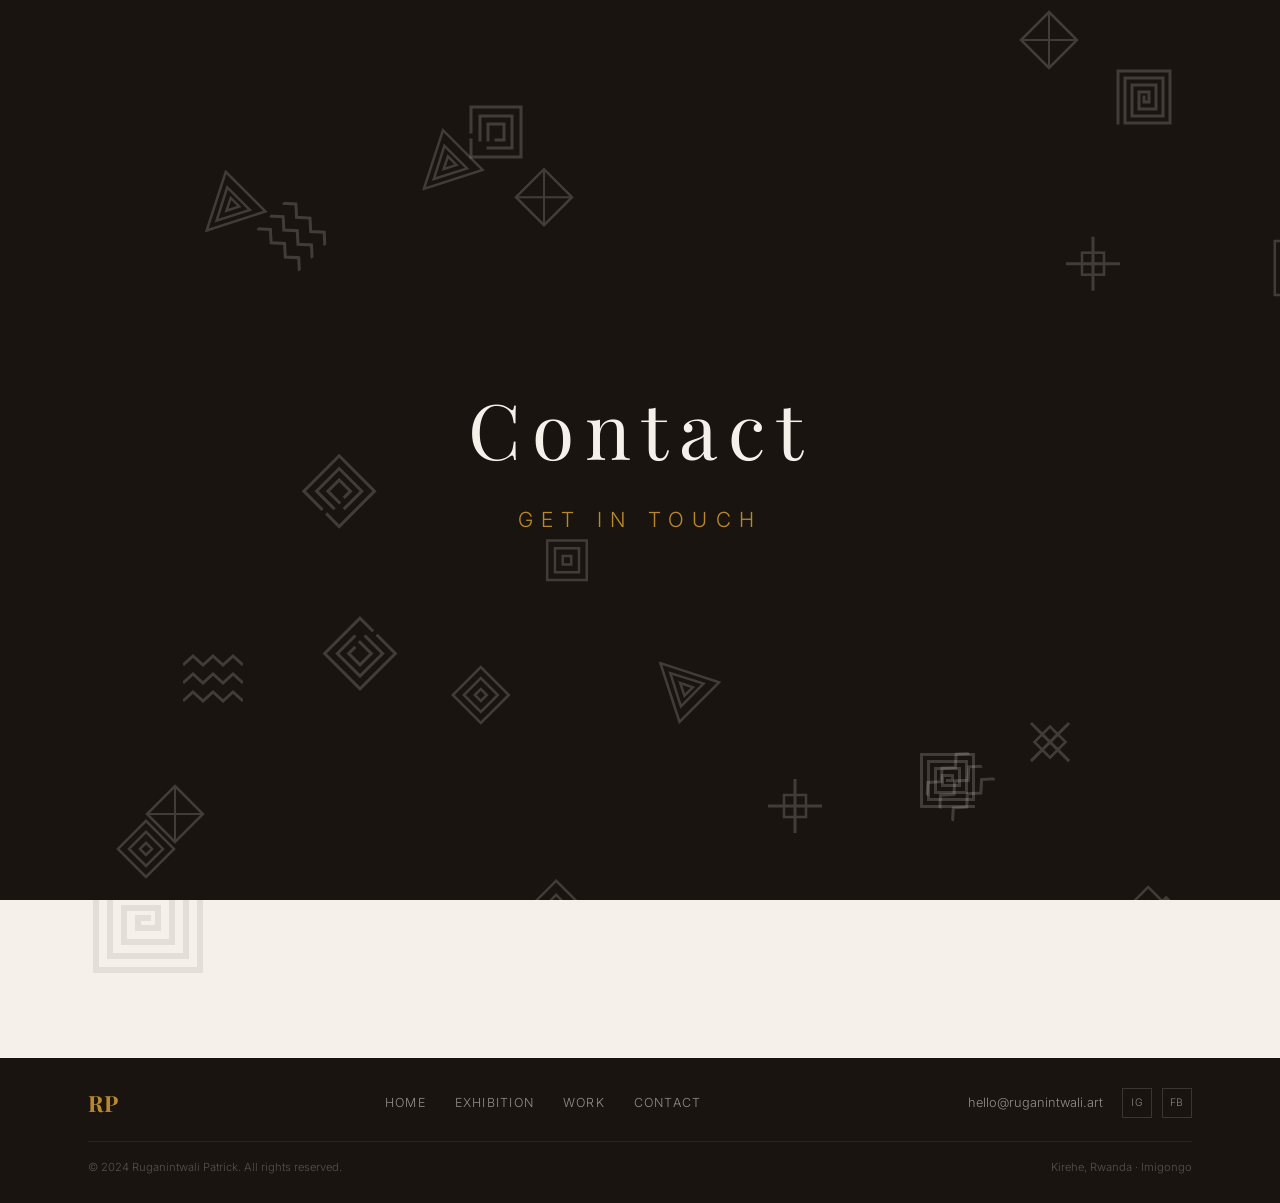
==== contact.html @ 83a9d537 "Add work catalog page with detailed artwork listings and modal functionality" ====
<!DOCTYPE html>
<html lang="en">
<head>
  <meta charset="UTF-8" />
  <meta name="viewport" content="width=device-width, initial-scale=1.0" />
  <title>Contact — Ruganintwali Patrick</title>
  <link rel="preconnect" href="https://fonts.googleapis.com" />
  <link rel="preconnect" href="https://fonts.gstatic.com" crossorigin />
  <link href="https://fonts.googleapis.com/css2?family=Playfair+Display:ital,wght@0,400;0,600;0,700;1,400&family=Inter:wght@300;400;500&display=swap" rel="stylesheet" />
  <link rel="stylesheet" href="styles.css" />
</head>
<body class="page-contact">

  <!-- LOADER -->
  <div id="loader">
    <div id="loader-patterns"></div>
    <div id="loader-center">
      <div id="loader-name"><span>C</span><span>o</span><span>n</span><span>t</span><span>a</span><span>c</span><span>t</span></div>
      <div id="loader-sub">Get in touch</div>
    </div>
  </div>

  <div id="bg-patterns" aria-hidden="true"></div>

  <!-- NAV -->
  <nav id="navbar">
    <a href="index.html" class="nav-logo">RP</a>
    <ul class="nav-links">
      <li><a href="index.html">Home</a></li>
      <li><a href="exhibition.html">Exhibition</a></li>
      <li><a href="work.html">Work</a></li>
      <li><a href="contact.html" class="active">Contact</a></li>
    </ul>
    <button class="nav-burger" id="navBurger" aria-label="Toggle menu">
      <span></span><span></span><span></span>
    </button>
  </nav>

  <!-- CONTACT BODY -->
  <section id="contact-section">
    <div class="contact-grid">

      <!-- LEFT — info -->
      <div class="contact-info reveal">
        <p class="slide-eyebrow">Get in touch</p>
        <h1>Let's<br/><em>Talk</em></h1>
        <p class="contact-intro">
          Whether you want to commission a piece, inquire about an existing work,
          organise a workshop, or simply learn more about Imigongo —
          Patrick reads every message personally.
        </p>

        <div class="contact-details">
          <div class="contact-detail-item">
            <span class="detail-label">Email</span>
            <a href="mailto:hello@ruganintwali.art">hello@ruganintwali.art</a>
          </div>
          <div class="contact-detail-item">
            <span class="detail-label">Location</span>
            <span>Kirehe District, Eastern Province, Rwanda</span>
          </div>
          <div class="contact-detail-item">
            <span class="detail-label">Response time</span>
            <span>Usually within 2 business days</span>
          </div>
          <div class="contact-detail-item">
            <span class="detail-label">Languages</span>
            <span>Kinyarwanda, French, English</span>
          </div>
        </div>

        <div class="contact-socials">
          <a href="#" class="social-link" aria-label="Instagram">
            <svg viewBox="0 0 24 24" fill="none" stroke="currentColor" stroke-width="1.5" width="20" height="20">
              <rect x="2" y="2" width="20" height="20" rx="5"/>
              <circle cx="12" cy="12" r="4"/>
              <circle cx="17.5" cy="6.5" r="1" fill="currentColor" stroke="none"/>
            </svg>
            Instagram
          </a>
          <a href="#" class="social-link" aria-label="Facebook">
            <svg viewBox="0 0 24 24" fill="currentColor" width="20" height="20">
              <path d="M18 2h-3a5 5 0 0 0-5 5v3H7v4h3v8h4v-8h3l1-4h-4V7a1 1 0 0 1 1-1h3z"/>
            </svg>
            Facebook
          </a>
        </div>

        <!-- Imigongo decorative SVG -->
        <div class="contact-deco" aria-hidden="true"></div>
      </div>

      <!-- RIGHT — form -->
      <div class="contact-form-wrap reveal">
        <form id="contact-form" novalidate>

          <div class="form-row two-col">
            <div class="form-group">
              <label for="f-name">Your name <span class="req">*</span></label>
              <input type="text" id="f-name" name="name" placeholder="e.g. Marie Uwase" required />
              <span class="form-err" id="err-name">Please enter your name.</span>
            </div>
            <div class="form-group">
              <label for="f-email">Email address <span class="req">*</span></label>
              <input type="email" id="f-email" name="email" placeholder="you@example.com" required />
              <span class="form-err" id="err-email">Please enter a valid email.</span>
            </div>
          </div>

          <div class="form-group">
            <label for="f-subject">Subject <span class="req">*</span></label>
            <div class="select-wrap">
              <select id="f-subject" name="subject" required>
                <option value="" disabled selected>Select a topic…</option>
                <option value="Commission a piece">Commission a piece</option>
                <option value="Buy an existing work">Buy an existing work</option>
                <option value="Exhibition / collaboration">Exhibition / collaboration</option>
                <option value="Workshop enquiry">Workshop enquiry</option>
                <option value="Press / media">Press / media</option>
                <option value="General enquiry">General enquiry</option>
              </select>
              <span class="select-arrow">↓</span>
            </div>
            <span class="form-err" id="err-subject">Please select a topic.</span>
          </div>

          <div class="form-group">
            <label for="f-message">Message <span class="req">*</span></label>
            <textarea id="f-message" name="message" rows="6"
              placeholder="Tell Patrick what you have in mind…" required></textarea>
            <span class="form-err" id="err-message">Please write a message.</span>
          </div>

          <div class="form-group checkbox-group">
            <label class="checkbox-label">
              <input type="checkbox" id="f-copy" name="copy" />
              <span class="checkbox-box"></span>
              Send me a copy of this message
            </label>
          </div>

          <button type="submit" class="form-submit" id="form-submit">
            <span class="submit-text">Send message</span>
            <span class="submit-arrow">→</span>
          </button>

          <p class="form-note">
            Clicking send will open your email app with the message pre-filled,
            ready to send directly to Patrick.
          </p>

        </form>

        <!-- Success state -->
        <div id="form-success" class="form-success" aria-hidden="true">
          <div class="success-icon">✓</div>
          <h3>Your email app is opening…</h3>
          <p>The message has been pre-filled. Just hit send in your email client.</p>
          <button class="form-reset" id="form-reset">Send another message</button>
        </div>
      </div>

    </div>
  </section>

  <!-- FOOTER -->
  <footer id="footer">
    <div class="footer-inner">
      <div class="footer-row">
        <a href="index.html" class="footer-logo">RP</a>
        <nav class="footer-nav" aria-label="Footer navigation">
          <a href="index.html">Home</a>
          <a href="exhibition.html">Exhibition</a>
          <a href="work.html">Work</a>
          <a href="contact.html">Contact</a>
        </nav>
        <div class="footer-right">
          <a href="mailto:hello@ruganintwali.art" class="footer-email">hello@ruganintwali.art</a>
          <div class="footer-socials">
            <a href="#" aria-label="Instagram">IG</a>
            <a href="#" aria-label="Facebook">FB</a>
          </div>
        </div>
      </div>
      <div class="footer-bottom">
        <span>© 2024 Ruganintwali Patrick. All rights reserved.</span>
        <span>Kirehe, Rwanda · Imigongo</span>
      </div>
    </div>
  </footer>

  <script src="script.js"></script>
</body>
</html>
---- styles.css ----
/* ============================================================
   RUGANINTWALI PATRICK — IMIGONGO ARTIST
   styles.css
   ============================================================ */

/* ---------- Reset & Base ---------- */
*, *::before, *::after { box-sizing: border-box; margin: 0; padding: 0; }

:root {
  --cream:      #f5f1ea;
  --cream-dark: #ede7db;
  --ink:        #1a1410;
  --ink-light:  #4a4038;
  --red:        #7a1f1f;
  --red-light:  #a33030;
  --gold:       #b8882a;
  --white:      #fdfcfa;
  --font-serif: 'Playfair Display', Georgia, serif;
  --font-sans:  'Inter', system-ui, sans-serif;
  --ease:       cubic-bezier(0.25, 0.46, 0.45, 0.94);
}

html { scroll-behavior: smooth; font-size: 16px; }

body {
  background-color: var(--cream);
  color: var(--ink);
  font-family: var(--font-sans);
  font-weight: 300;
  line-height: 1.7;
  overflow-x: hidden;
}

img { display: block; width: 100%; height: 100%; object-fit: cover; }
a { color: inherit; text-decoration: none; }
ul { list-style: none; }
button { cursor: pointer; border: none; background: none; font-family: inherit; }

/* ---------- Loader ---------- */
#loader {
  position: fixed;
  inset: 0;
  background: var(--ink);
  z-index: 9999;
  display: flex;
  align-items: center;
  justify-content: center;
  overflow: hidden;
  transition: opacity 0.8s var(--ease), visibility 0.8s;
}
#loader.hidden { opacity: 0; visibility: hidden; pointer-events: none; }

#loader-patterns {
  position: absolute;
  inset: 0;
  pointer-events: none;
}
.lp-piece {
  position: absolute;
  color: var(--cream);
  opacity: 0;
  transform: scale(0) rotate(0deg);
  transition: opacity 0.5s var(--ease), transform 0.5s var(--ease);
}
.lp-piece.show {
  opacity: 0.18;
  transform: scale(1) rotate(var(--rot));
}

#loader-center {
  position: relative;
  z-index: 2;
  text-align: center;
  color: var(--cream);
}
#loader-name {
  font-family: var(--font-serif);
  font-size: clamp(2.5rem, 6vw, 5rem);
  letter-spacing: 0.12em;
  display: flex;
  gap: 0.02em;
}
#loader-name span {
  opacity: 0;
  transform: translateY(20px);
  display: inline-block;
  transition: opacity 0.4s, transform 0.4s;
}
#loader-name span.show { opacity: 1; transform: translateY(0); }
#loader-sub {
  font-family: var(--font-sans);
  font-size: clamp(0.9rem, 2vw, 1.3rem);
  letter-spacing: 0.4em;
  text-transform: uppercase;
  color: var(--gold);
  margin-top: 0.5rem;
  opacity: 0;
  transition: opacity 0.6s 0.3s;
}
#loader-sub.show { opacity: 1; }

/* ---------- Background Patterns ---------- */
#bg-patterns {
  position: fixed;
  inset: 0;
  pointer-events: none;
  z-index: 0;
  overflow: hidden;
}
.bg-piece {
  position: absolute;
  left: 0; top: 0;
  color: var(--ink);
  opacity: 0.055;
  pointer-events: none;
}

/* ---------- Custom Cursor ---------- */
#custom-cursor {
  position: fixed;
  pointer-events: none;
  z-index: 8000;
  font-family: var(--font-sans);
  font-size: 0.8rem;
  font-weight: 500;
  letter-spacing: 0.05em;
  color: var(--white);
  background: var(--ink);
  padding: 6px 14px;
  border-radius: 2px;
  opacity: 0;
  transform: translate(-50%, -50%);
  transition: opacity 0.2s;
  white-space: nowrap;
}
#custom-cursor.visible { opacity: 1; }

/* ---------- Navbar ---------- */
#navbar {
  position: fixed;
  top: 0; left: 0; right: 0;
  z-index: 1000;
  display: flex;
  align-items: center;
  justify-content: space-between;
  padding: 1.4rem 3rem;
  background: transparent;
  transition: background 0.4s, padding 0.4s, backdrop-filter 0.4s;
}
#navbar.scrolled {
  background: rgba(245, 241, 234, 0.92);
  backdrop-filter: blur(12px);
  -webkit-backdrop-filter: blur(12px);
  padding: 0.9rem 3rem;
  box-shadow: 0 1px 0 rgba(0,0,0,0.08);
}
.nav-logo {
  font-family: var(--font-serif);
  font-size: 1.5rem;
  font-weight: 700;
  letter-spacing: 0.05em;
  color: var(--ink);
}
.nav-links {
  display: flex;
  gap: 2.5rem;
}
.nav-links a {
  font-size: 0.85rem;
  letter-spacing: 0.12em;
  text-transform: uppercase;
  color: var(--ink-light);
  position: relative;
  padding-bottom: 3px;
  transition: color 0.2s;
}
.nav-links a::after {
  content: '';
  position: absolute;
  bottom: 0; left: 0;
  width: 0; height: 1px;
  background: var(--red);
  transition: width 0.3s var(--ease);
}
.nav-links a:hover,
.nav-links a.active { color: var(--ink); }
.nav-links a:hover::after,
.nav-links a.active::after { width: 100%; }

.nav-burger {
  display: none;
  flex-direction: column;
  gap: 5px;
  padding: 4px;
}
.nav-burger span {
  display: block;
  width: 24px; height: 2px;
  background: var(--ink);
  transition: transform 0.3s, opacity 0.3s;
}

/* ---------- Hero Slideshow ---------- */
#hero {
  position: relative;
  height: 100vh;
  min-height: 600px;
  overflow: hidden;
  cursor: none;
}

.cursor-zone {
  position: absolute;
  top: 0; bottom: 0;
  width: 35%;
  z-index: 10;
}
.cursor-zone.left  { left: 0; }
.cursor-zone.right { right: 0; }

.slides-wrapper {
  position: relative;
  width: 100%; height: 100%;
}

.slide {
  position: absolute;
  inset: 0;
  display: flex;
  align-items: center;
  opacity: 0;
  transition: opacity 1.6s var(--ease);
}
.slide.active { opacity: 1; z-index: 2; }
.slide.prev   { opacity: 0; z-index: 1; }

.slide-img-wrap {
  position: absolute;
  inset: 0;
  z-index: 0;
}
/* Placeholder when no image */
.slide-img-wrap.img-placeholder {
  background: linear-gradient(135deg, #2a201a 0%, #3d2e24 50%, #1a1410 100%);
}
.img-placeholder-label {
  display: none;
  position: absolute;
  bottom: 1rem; left: 1rem;
  font-size: 0.75rem;
  color: rgba(255,255,255,0.35);
  letter-spacing: 0.1em;
}
.img-placeholder .img-placeholder-label { display: block; }
.slide-img-wrap::after {
  content: '';
  position: absolute;
  inset: 0;
  background: linear-gradient(
    to right,
    rgba(26,20,16,0.7) 0%,
    rgba(26,20,16,0.3) 50%,
    rgba(26,20,16,0.15) 100%
  );
}

.slide-caption {
  position: relative;
  z-index: 3;
  padding: 0 3rem;
  max-width: 640px;
  color: var(--white);
  margin-top: 4rem;
}
.slide-eyebrow {
  font-size: 0.75rem;
  letter-spacing: 0.35em;
  text-transform: uppercase;
  color: var(--gold);
  margin-bottom: 1rem;
  opacity: 0;
  transition: opacity 1.1s 0.5s;
}
.slide.active .slide-eyebrow { opacity: 1; }

.slide-caption h1 {
  font-family: var(--font-serif);
  font-size: clamp(2.4rem, 5.5vw, 5rem);
  font-weight: 700;
  line-height: 1.1;
  margin-bottom: 1.2rem;
  opacity: 0;
  transition: opacity 1.2s 0.7s;
}
.slide.active .slide-caption h1 { opacity: 1; }

.slide-tagline {
  font-size: 1rem;
  color: rgba(255,255,255,0.75);
  opacity: 0;
  transition: opacity 1s 1s;
}
.slide.active .slide-tagline { opacity: 1; }

/* Slide dots */
.slide-dots {
  position: absolute;
  bottom: 2.5rem;
  left: 50%;
  transform: translateX(-50%);
  display: flex;
  gap: 10px;
  z-index: 10;
}
.dot {
  width: 8px; height: 8px;
  border-radius: 50%;
  background: rgba(255,255,255,0.35);
  transition: background 0.3s, transform 0.3s;
  padding: 0;
}
.dot.active {
  background: var(--white);
  transform: scale(1.3);
}

/* Scroll hint */
.scroll-hint {
  position: absolute;
  right: 3rem; bottom: 2.5rem;
  display: flex;
  flex-direction: column;
  align-items: center;
  gap: 8px;
  color: rgba(255,255,255,0.5);
  font-size: 0.65rem;
  letter-spacing: 0.2em;
  text-transform: uppercase;
  z-index: 10;
}
.scroll-line {
  width: 1px;
  height: 50px;
  background: linear-gradient(to bottom, rgba(255,255,255,0.5), transparent);
  animation: scrollPulse 2s ease-in-out infinite;
}
@keyframes scrollPulse {
  0%,100% { opacity: 0.5; transform: scaleY(1); }
  50%      { opacity: 1;   transform: scaleY(0.6); }
}

/* ---------- Section shared ---------- */
.section-inner {
  max-width: 1200px;
  margin: 0 auto;
  padding: 0 3rem;
}
.section-label {
  font-size: 0.72rem;
  letter-spacing: 0.35em;
  text-transform: uppercase;
  color: var(--red);
  margin-bottom: 0.8rem;
}
.section-title {
  font-family: var(--font-serif);
  font-size: clamp(2rem, 4vw, 3.2rem);
  font-weight: 700;
  line-height: 1.2;
  margin-bottom: 3.5rem;
  color: var(--ink);
}

/* ---------- Bio ---------- */
#bio {
  position: relative;
  z-index: 1;
  padding: 7rem 0;
}
.bio-label {
  font-size: 0.72rem;
  letter-spacing: 0.35em;
  text-transform: uppercase;
  color: var(--red);
  margin-bottom: 3rem;
  text-align: center;
}
.bio-grid {
  display: grid;
  grid-template-columns: 1fr 1.4fr;
  gap: 5rem;
  align-items: start;
  max-width: 1200px;
  margin: 0 auto;
  padding: 0 3rem;
}
.bio-img-frame {
  position: relative;
  aspect-ratio: 3/4;
  overflow: hidden;
  background: var(--cream-dark);
}
.bio-img-frame.img-placeholder {
  display: flex;
  align-items: center;
  justify-content: center;
  background: linear-gradient(135deg, var(--cream-dark) 0%, #d4c9b4 100%);
}
.bio-img-frame .img-placeholder-label { display: block; color: var(--ink-light); position: static; }
.bio-quote {
  margin-top: 1.8rem;
  font-family: var(--font-serif);
  font-style: italic;
  font-size: 1.05rem;
  color: var(--ink-light);
  line-height: 1.6;
  border-left: 2px solid var(--red);
  padding-left: 1.2rem;
}
.bio-text h2 {
  font-family: var(--font-serif);
  font-size: clamp(2.2rem, 4vw, 3.5rem);
  font-weight: 700;
  line-height: 1.1;
  margin-bottom: 0.4rem;
}
.bio-location {
  font-size: 0.8rem;
  letter-spacing: 0.2em;
  text-transform: uppercase;
  color: var(--gold);
  margin-bottom: 2rem;
}
.bio-text p {
  color: var(--ink-light);
  margin-bottom: 1.2rem;
  font-size: 1rem;
  line-height: 1.8;
}
.bio-text p strong { color: var(--ink); font-weight: 500; }
.bio-stats {
  display: flex;
  gap: 2.5rem;
  margin-top: 2.5rem;
  padding-top: 2rem;
  border-top: 1px solid var(--cream-dark);
}
.stat { display: flex; flex-direction: column; gap: 3px; }
.stat-num {
  font-family: var(--font-serif);
  font-size: 2.2rem;
  font-weight: 700;
  color: var(--red);
  line-height: 1;
}
.stat-label {
  font-size: 0.75rem;
  letter-spacing: 0.1em;
  color: var(--ink-light);
  text-transform: uppercase;
}

/* ---------- Selected Works ---------- */
#works {
  position: relative;
  z-index: 1;
  padding: 7rem 0;
  background: var(--white);
}
.work-item {
  display: grid;
  grid-template-columns: 1fr 1fr;
  gap: 4rem;
  align-items: center;
  margin-bottom: 7rem;
}
.work-item:last-child { margin-bottom: 0; }
.work-item.reverse { direction: rtl; }
.work-item.reverse > * { direction: ltr; }

.work-img-wrap {
  position: relative;
  aspect-ratio: 4/3;
  overflow: hidden;
  background: var(--cream-dark);
}
.work-img-wrap.img-placeholder {
  display: flex;
  align-items: center;
  justify-content: center;
  background: linear-gradient(135deg, var(--cream-dark), #cbbfa5);
}
.work-img-wrap .img-placeholder-label { display: block; color: var(--ink-light); position: static; }
.work-img-wrap img {
  transition: transform 0.7s var(--ease);
}
.work-item:hover .work-img-wrap img { transform: scale(1.04); }

.work-desc { padding: 1rem 0; }
.work-num {
  font-family: var(--font-serif);
  font-size: 4rem;
  font-weight: 700;
  color: var(--cream-dark);
  line-height: 1;
  display: block;
  margin-bottom: 0.5rem;
}
.work-desc h3 {
  font-family: var(--font-serif);
  font-size: clamp(1.5rem, 2.5vw, 2.2rem);
  font-weight: 600;
  margin-bottom: 0.4rem;
}
.work-year {
  font-size: 0.78rem;
  letter-spacing: 0.15em;
  text-transform: uppercase;
  color: var(--gold);
  margin-bottom: 1.2rem;
}
.work-desc p {
  color: var(--ink-light);
  line-height: 1.8;
  margin-bottom: 1.5rem;
}
.work-link {
  font-size: 0.82rem;
  letter-spacing: 0.1em;
  text-transform: uppercase;
  color: var(--red);
  border-bottom: 1px solid var(--red);
  padding-bottom: 2px;
  transition: color 0.2s, border-color 0.2s;
}
.work-link:hover { color: var(--red-light); border-color: var(--red-light); }

/* ---------- Page Hero (Exhibition page) ---------- */
#page-hero {
  position: relative;
  z-index: 1;
  padding: 12rem 3rem 6rem;
  max-width: 1200px;
  margin: 0 auto;
  overflow: hidden;
}
#page-hero .slide-eyebrow { opacity: 1; transform: none; color: var(--red); }
#page-hero h1 {
  font-family: var(--font-serif);
  font-size: clamp(3rem, 6vw, 6rem);
  font-weight: 700;
  line-height: 1.05;
  margin: 0.5rem 0 1.5rem;
}
#page-hero h1 em { color: var(--red); font-style: italic; }
.page-hero-sub {
  max-width: 480px;
  color: var(--ink-light);
  font-size: 1.05rem;
}
.page-hero-pattern {
  position: absolute;
  right: -2rem; top: 4rem;
  width: 380px; height: 380px;
  opacity: 0.06;
  pointer-events: none;
}

/* ---------- Filter Bar ---------- */
#filter-bar {
  position: sticky;
  top: 64px;
  z-index: 100;
  padding: 1rem 0;
  background: var(--cream);
  border-bottom: 1px solid var(--cream-dark);
}
.filter-row {
  display: flex;
  gap: 0.5rem;
  flex-wrap: wrap;
}
.filter-btn {
  padding: 0.45rem 1.2rem;
  border: 1px solid var(--cream-dark);
  border-radius: 2px;
  font-size: 0.78rem;
  letter-spacing: 0.1em;
  text-transform: uppercase;
  color: var(--ink-light);
  background: transparent;
  transition: all 0.2s;
}
.filter-btn:hover { border-color: var(--ink); color: var(--ink); }
.filter-btn.active {
  background: var(--ink);
  border-color: var(--ink);
  color: var(--white);
}

/* ---------- Gallery Grid ---------- */
#gallery { padding: 4rem 0 7rem; position: relative; z-index: 1; }
.gallery-grid {
  display: grid;
  grid-template-columns: repeat(3, 1fr);
  gap: 1.5rem;
}
.gallery-card {
  position: relative;
  cursor: pointer;
  transition: opacity 0.4s;
}
.gallery-card.hidden { opacity: 0; pointer-events: none; height: 0; overflow: hidden; }
.gallery-card.large {
  grid-column: span 2;
}

.gallery-img {
  position: relative;
  aspect-ratio: 4/3;
  overflow: hidden;
  background: var(--cream-dark);
}
.gallery-card.large .gallery-img { aspect-ratio: 16/9; }
.gallery-img.img-placeholder {
  display: flex;
  align-items: center;
  justify-content: center;
  background: linear-gradient(135deg, var(--cream-dark), #cbbfa5);
}
.gallery-img .img-placeholder-label { display: block; color: var(--ink-light); position: static; }

.gallery-img img { transition: transform 0.6s var(--ease); }
.gallery-card:hover .gallery-img img { transform: scale(1.05); }

.gallery-overlay {
  position: absolute;
  inset: 0;
  background: rgba(26,20,16,0.6);
  display: flex;
  align-items: center;
  justify-content: center;
  opacity: 0;
  transition: opacity 0.3s;
}
.gallery-card:hover .gallery-overlay { opacity: 1; }
.gallery-overlay span {
  color: var(--white);
  font-size: 0.78rem;
  letter-spacing: 0.3em;
  text-transform: uppercase;
  border: 1px solid rgba(255,255,255,0.5);
  padding: 0.5rem 1.4rem;
}

.gallery-info {
  padding: 0.9rem 0 0.5rem;
}
.gallery-info h3 {
  font-family: var(--font-serif);
  font-size: 1.05rem;
  font-weight: 600;
  margin-bottom: 0.25rem;
}
.gallery-tag {
  font-size: 0.72rem;
  letter-spacing: 0.15em;
  text-transform: uppercase;
  color: var(--gold);
}

/* ---------- Lightbox ---------- */
.lightbox {
  position: fixed;
  inset: 0;
  z-index: 9000;
  background: rgba(10,8,6,0.95);
  display: flex;
  align-items: center;
  justify-content: center;
  opacity: 0;
  visibility: hidden;
  transition: opacity 0.4s, visibility 0.4s;
}
.lightbox.open { opacity: 1; visibility: visible; }
.lightbox-close {
  position: absolute;
  top: 1.5rem; right: 2rem;
  font-size: 2.2rem;
  color: var(--cream);
  line-height: 1;
  opacity: 0.7;
  transition: opacity 0.2s;
}
.lightbox-close:hover { opacity: 1; }
.lightbox-content {
  max-width: 85vw;
  max-height: 90vh;
  display: flex;
  flex-direction: column;
  align-items: center;
  gap: 1.2rem;
}
.lightbox-content img {
  max-width: 100%;
  max-height: 75vh;
  object-fit: contain;
  width: auto; height: auto;
}
.lightbox-caption { text-align: center; color: var(--cream); }
.lightbox-caption h3 {
  font-family: var(--font-serif);
  font-size: 1.3rem;
  margin-bottom: 0.3rem;
}
.lightbox-caption p {
  font-size: 0.8rem;
  letter-spacing: 0.15em;
  text-transform: uppercase;
  color: var(--gold);
}

/* ---------- Exhibition Timeline ---------- */
#timeline {
  padding: 7rem 0;
  background: var(--white);
  position: relative;
  z-index: 1;
}
.timeline {
  position: relative;
  padding-left: 2rem;
}
.timeline::before {
  content: '';
  position: absolute;
  left: 0; top: 0; bottom: 0;
  width: 1px;
  background: var(--cream-dark);
}
.timeline-item {
  display: grid;
  grid-template-columns: 90px 1fr;
  gap: 2rem;
  padding-bottom: 3rem;
  position: relative;
}
.timeline-item::before {
  content: '';
  position: absolute;
  left: -2rem;
  top: 6px;
  width: 9px; height: 9px;
  border-radius: 50%;
  background: var(--red);
  border: 2px solid var(--white);
  box-shadow: 0 0 0 2px var(--red);
}
.timeline-year {
  font-family: var(--font-serif);
  font-size: 1.5rem;
  font-weight: 700;
  color: var(--red);
  padding-top: 0;
  line-height: 1.2;
}
.timeline-body h4 {
  font-family: var(--font-serif);
  font-size: 1.15rem;
  font-weight: 600;
  margin-bottom: 0.2rem;
}
.timeline-body p {
  color: var(--ink-light);
  font-size: 0.9rem;
  line-height: 1.7;
  margin-bottom: 0.3rem;
}
.timeline-body em { color: var(--ink); font-style: italic; }

/* ---------- Commission CTA ---------- */
#commission-cta {
  position: relative;
  z-index: 1;
  padding: 7rem 0;
  overflow: hidden;
}
.cta-inner {
  max-width: 1200px;
  margin: 0 auto;
  padding: 5rem 3rem;
  background: var(--ink);
  position: relative;
  overflow: hidden;
}
.cta-pattern {
  position: absolute;
  right: -3rem; top: -3rem;
  width: 400px; height: 400px;
  opacity: 0.08;
  pointer-events: none;
  color: var(--cream);
}
.cta-text {
  position: relative;
  z-index: 1;
  max-width: 560px;
  color: var(--cream);
}
.cta-text h2 {
  font-family: var(--font-serif);
  font-size: clamp(2rem, 4vw, 3rem);
  font-weight: 700;
  margin-bottom: 1.2rem;
}
.cta-text p {
  color: rgba(245,241,234,0.75);
  line-height: 1.8;
  margin-bottom: 2rem;
}
.cta-btn {
  display: inline-block;
  padding: 0.85rem 2.5rem;
  background: var(--red);
  color: var(--white);
  font-size: 0.82rem;
  letter-spacing: 0.15em;
  text-transform: uppercase;
  transition: background 0.2s;
}
.cta-btn:hover { background: var(--red-light); }

/* ---------- Footer ---------- */
/* ---------- Video Section ---------- */
#video-section {
  position: relative;
  z-index: 1;
  padding: 5rem 0;
  background: var(--white);
}
.video-inner {
  max-width: 1200px;
  margin: 0 auto;
  padding: 0 3rem;
}
.video-frame {
  position: relative;
  width: 100%;
  aspect-ratio: 16 / 9;
  background: var(--ink);
  overflow: hidden;
  margin-top: 1.2rem;
}
/* When you add a real <video> or <iframe>, it fills this frame */
.video-frame video,
.video-frame iframe {
  position: absolute;
  inset: 0;
  width: 100%;
  height: 100%;
  border: none;
  object-fit: cover;
}
.video-placeholder-content {
  position: absolute;
  inset: 0;
  display: flex;
  flex-direction: column;
  align-items: center;
  justify-content: center;
  gap: 1rem;
  background: linear-gradient(135deg, #1c1410 0%, #2e2018 50%, #1a1410 100%);
  /* Subtle imigongo texture overlay */
  background-size: cover;
}
.video-play-btn {
  width: 68px; height: 68px;
  border-radius: 50%;
  border: 2px solid rgba(245,241,234,0.25);
  display: flex;
  align-items: center;
  justify-content: center;
  color: rgba(245,241,234,0.6);
  transition: border-color 0.3s, color 0.3s, transform 0.3s;
}
.video-play-btn:hover {
  border-color: var(--gold);
  color: var(--gold);
  transform: scale(1.08);
}
.video-label-text {
  font-family: var(--font-serif);
  font-size: 1.1rem;
  color: rgba(245,241,234,0.7);
  letter-spacing: 0.05em;
}
.video-hint {
  font-size: 0.72rem;
  letter-spacing: 0.2em;
  text-transform: uppercase;
  color: rgba(245,241,234,0.25);
}

/* ---------- Footer (compact) ---------- */
#footer {
  position: relative;
  z-index: 1;
  background: var(--ink);
  color: var(--cream);
  padding: 1.6rem 0;
}
.footer-inner {
  max-width: 1200px;
  margin: 0 auto;
  padding: 0 3rem;
}
.footer-row {
  display: flex;
  align-items: center;
  justify-content: space-between;
  gap: 1.5rem;
  padding-bottom: 1.2rem;
  border-bottom: 1px solid rgba(245,241,234,0.08);
  margin-bottom: 1rem;
  flex-wrap: wrap;
}
.footer-logo {
  font-family: var(--font-serif);
  font-size: 1.4rem;
  font-weight: 700;
  color: var(--gold);
  text-decoration: none;
  flex-shrink: 0;
}
.footer-nav {
  display: flex;
  gap: 1.8rem;
  flex-wrap: wrap;
}
.footer-nav a {
  font-size: 0.78rem;
  letter-spacing: 0.1em;
  text-transform: uppercase;
  color: rgba(245,241,234,0.55);
  transition: color 0.2s;
}
.footer-nav a:hover { color: var(--cream); }
.footer-right {
  display: flex;
  align-items: center;
  gap: 1.2rem;
  flex-wrap: wrap;
}
.footer-email {
  font-size: 0.8rem;
  color: rgba(245,241,234,0.55);
  transition: color 0.2s;
}
.footer-email:hover { color: var(--gold); }
.footer-socials {
  display: flex;
  gap: 0.6rem;
}
.footer-socials a {
  display: inline-flex;
  align-items: center;
  justify-content: center;
  width: 30px; height: 30px;
  border: 1px solid rgba(245,241,234,0.15);
  font-size: 0.65rem;
  letter-spacing: 0.05em;
  color: rgba(245,241,234,0.5);
  transition: border-color 0.2s, color 0.2s;
}
.footer-socials a:hover { border-color: var(--gold); color: var(--gold); }
.footer-bottom {
  display: flex;
  justify-content: space-between;
  font-size: 0.7rem;
  color: rgba(245,241,234,0.28);
}

/* ---------- Scroll Reveal ---------- */
.reveal {
  opacity: 0;
  transform: translateY(30px);
  transition: opacity 0.7s var(--ease), transform 0.7s var(--ease);
}
.reveal.visible { opacity: 1; transform: none; }

/* =====================================================
   WORK PAGE
   ===================================================== */

#work-catalogue { padding: 4rem 0 7rem; position: relative; z-index: 1; }

.work-grid {
  display: grid;
  grid-template-columns: repeat(3, 1fr);
  gap: 2rem;
}

.wcard {
  cursor: pointer;
  display: flex;
  flex-direction: column;
  transition: transform 0.3s var(--ease);
}
.wcard:hover { transform: translateY(-4px); }

.wcard-img {
  position: relative;
  aspect-ratio: 1 / 1;
  overflow: hidden;
  background: var(--cream-dark);
}
.wcard-img.img-placeholder {
  display: flex;
  align-items: center;
  justify-content: center;
  background: linear-gradient(135deg, var(--cream-dark), #c8bb9f);
}
.wcard-img .img-placeholder-label { display: block; color: var(--ink-light); position: static; font-size: 0.8rem; text-align: center; padding: 1rem; }
.wcard-img img { transition: transform 0.6s var(--ease); }
.wcard:hover .wcard-img img { transform: scale(1.05); }

.wcard-overlay {
  position: absolute;
  inset: 0;
  background: rgba(26,20,16,0.55);
  display: flex;
  align-items: center;
  justify-content: center;
  opacity: 0;
  transition: opacity 0.3s;
}
.wcard:hover .wcard-overlay { opacity: 1; }
.wcard-overlay span {
  color: var(--white);
  font-size: 0.75rem;
  letter-spacing: 0.3em;
  text-transform: uppercase;
  border: 1px solid rgba(255,255,255,0.55);
  padding: 0.5rem 1.4rem;
}

.wcard-status {
  position: absolute;
  top: 0.8rem; left: 0.8rem;
  font-size: 0.65rem;
  letter-spacing: 0.15em;
  text-transform: uppercase;
  padding: 3px 10px;
  border-radius: 1px;
  font-weight: 500;
}
.wcard-status.available { background: var(--red); color: var(--white); }
.wcard-status.sold      { background: var(--ink); color: rgba(255,255,255,0.55); }

.wcard-info {
  padding: 1rem 0 0.5rem;
  flex: 1;
  display: flex;
  flex-direction: column;
  gap: 0.3rem;
}
.wcard-info h3 {
  font-family: var(--font-serif);
  font-size: 1.05rem;
  font-weight: 600;
  line-height: 1.3;
}
.wcard-meta {
  font-size: 0.72rem;
  letter-spacing: 0.1em;
  text-transform: uppercase;
  color: var(--gold);
}
.wcard-excerpt {
  font-size: 0.85rem;
  color: var(--ink-light);
  line-height: 1.6;
  flex: 1;
}
.wcard-price {
  font-family: var(--font-serif);
  font-size: 1.1rem;
  font-weight: 600;
  color: var(--red);
  margin-top: 0.4rem;
}
.wcard-price.sold-label { color: var(--ink-light); font-size: 0.85rem; font-family: var(--font-sans); font-weight: 400; }

/* ---------- Piece Modal ---------- */
.piece-modal {
  position: fixed;
  inset: 0;
  z-index: 9500;
  display: flex;
  align-items: center;
  justify-content: center;
  opacity: 0;
  visibility: hidden;
  transition: opacity 0.35s var(--ease), visibility 0.35s;
}
.piece-modal.open { opacity: 1; visibility: visible; }

.modal-backdrop {
  position: absolute;
  inset: 0;
  background: rgba(10,8,6,0.88);
  cursor: pointer;
}

.modal-panel {
  position: relative;
  z-index: 1;
  background: var(--white);
  width: min(960px, 92vw);
  max-height: 90vh;
  overflow-y: auto;
  display: flex;
  flex-direction: column;
  transform: translateY(24px);
  transition: transform 0.35s var(--ease);
}
.piece-modal.open .modal-panel { transform: translateY(0); }

.modal-close {
  position: absolute;
  top: 1rem; right: 1.2rem;
  font-size: 1.8rem;
  color: var(--ink-light);
  z-index: 2;
  line-height: 1;
  transition: color 0.2s;
}
.modal-close:hover { color: var(--ink); }

.modal-body {
  display: grid;
  grid-template-columns: 1fr 1fr;
  min-height: 500px;
}

.modal-img-side {
  position: relative;
  background: var(--cream-dark);
  overflow: hidden;
  min-height: 380px;
}
.modal-img-side img {
  width: 100%; height: 100%;
  object-fit: cover;
}
.modal-img-side.img-placeholder {
  display: flex;
  align-items: center;
  justify-content: center;
  background: linear-gradient(135deg, var(--cream-dark), #bfb09a);
}
.modal-img-placeholder {
  position: absolute;
  inset: 0;
  display: flex;
  align-items: center;
  justify-content: center;
  font-size: 0.75rem;
  color: var(--ink-light);
  letter-spacing: 0.1em;
}

.modal-info-side {
  padding: 2.8rem 2.2rem 2.2rem;
  display: flex;
  flex-direction: column;
  gap: 0.6rem;
}
.modal-info-side .slide-eyebrow { opacity: 1; transform: none; color: var(--gold); }
.modal-info-side h2 {
  font-family: var(--font-serif);
  font-size: clamp(1.4rem, 2.5vw, 2rem);
  font-weight: 700;
  line-height: 1.2;
  margin-bottom: 0.2rem;
}
.modal-dims {
  font-size: 0.75rem;
  letter-spacing: 0.1em;
  text-transform: uppercase;
  color: var(--ink-light);
}
.modal-desc {
  font-size: 0.92rem;
  color: var(--ink-light);
  line-height: 1.8;
  flex: 1;
  margin-top: 0.5rem;
}
.modal-footer {
  margin-top: auto;
  padding-top: 1.5rem;
  border-top: 1px solid var(--cream-dark);
  display: flex;
  align-items: center;
  justify-content: space-between;
  gap: 1rem;
  flex-wrap: wrap;
}
.modal-price-wrap { display: flex; flex-direction: column; gap: 2px; }
.modal-price-label { font-size: 0.65rem; letter-spacing: 0.2em; text-transform: uppercase; color: var(--ink-light); }
.modal-price {
  font-family: var(--font-serif);
  font-size: 1.5rem;
  font-weight: 700;
  color: var(--red);
}
.modal-price.sold { color: var(--ink-light); font-size: 1rem; font-family: var(--font-sans); }
.modal-actions { display: flex; gap: 0.7rem; flex-wrap: wrap; }
.modal-buy-btn {
  padding: 0.75rem 1.8rem;
  background: var(--red);
  color: var(--white);
  font-size: 0.8rem;
  letter-spacing: 0.12em;
  text-transform: uppercase;
  border: 1px solid var(--red);
  cursor: pointer;
  transition: background 0.2s;
  font-family: var(--font-sans);
}
.modal-buy-btn:hover { background: var(--red-light); border-color: var(--red-light); }
.modal-inquire-btn {
  padding: 0.75rem 1.8rem;
  background: transparent;
  color: var(--ink);
  font-size: 0.8rem;
  letter-spacing: 0.12em;
  text-transform: uppercase;
  border: 1px solid var(--ink);
  cursor: pointer;
  transition: background 0.2s, color 0.2s;
  font-family: var(--font-sans);
}
.modal-inquire-btn:hover { background: var(--ink); color: var(--white); }
.modal-sold-note {
  font-size: 0.8rem;
  color: var(--ink-light);
  font-style: italic;
}

/* =====================================================
   EXHIBITION PAGE — Show Cards
   ===================================================== */

#featured-shows { padding: 5rem 0; position: relative; z-index: 1; }

.show-cards {
  display: grid;
  grid-template-columns: repeat(3, 1fr);
  gap: 2rem;
}
.show-card { display: flex; flex-direction: column; background: var(--white); }
.show-img {
  aspect-ratio: 4/3;
  overflow: hidden;
  background: var(--cream-dark);
  position: relative;
}
.show-img.img-placeholder {
  display: flex;
  align-items: center;
  justify-content: center;
  background: linear-gradient(135deg, var(--cream-dark), #c2b49a);
}
.show-img .img-placeholder-label { display: block; color: var(--ink-light); position: static; }
.show-img img { transition: transform 0.6s var(--ease); }
.show-card:hover .show-img img { transform: scale(1.04); }
.show-card-body { padding: 1.4rem 1.4rem 1.8rem; flex: 1; }
.show-year {
  font-size: 0.7rem;
  letter-spacing: 0.25em;
  text-transform: uppercase;
  color: var(--red);
  display: block;
  margin-bottom: 0.5rem;
}
.show-card-body h3 {
  font-family: var(--font-serif);
  font-size: 1.15rem;
  font-weight: 600;
  margin-bottom: 0.3rem;
  line-height: 1.3;
}
.show-venue {
  font-size: 0.75rem;
  letter-spacing: 0.1em;
  text-transform: uppercase;
  color: var(--gold);
  margin-bottom: 0.8rem;
}
.show-card-body p { font-size: 0.88rem; color: var(--ink-light); line-height: 1.7; }

.cta-btn.outline {
  background: transparent;
  border: 1px solid rgba(245,241,234,0.4);
  color: var(--cream);
}
.cta-btn.outline:hover { background: rgba(245,241,234,0.1); }
.cta-btn-group { display: flex; gap: 1rem; flex-wrap: wrap; }

/* =====================================================
   CONTACT PAGE
   ===================================================== */

#contact-section {
  position: relative;
  z-index: 1;
  min-height: 100vh;
  padding: 8rem 0 5rem;
}

.contact-grid {
  max-width: 1200px;
  margin: 0 auto;
  padding: 0 3rem;
  display: grid;
  grid-template-columns: 1fr 1.3fr;
  gap: 6rem;
  align-items: start;
}

.contact-info h1 {
  font-family: var(--font-serif);
  font-size: clamp(3rem, 5vw, 5rem);
  font-weight: 700;
  line-height: 1.05;
  margin: 0.5rem 0 1.4rem;
}
.contact-info h1 em { color: var(--red); font-style: italic; }
.contact-info .slide-eyebrow { opacity: 1; transform: none; color: var(--red); }
.contact-intro {
  font-size: 1rem;
  color: var(--ink-light);
  line-height: 1.8;
  max-width: 380px;
  margin-bottom: 2.5rem;
}

.contact-details { display: flex; flex-direction: column; gap: 1.2rem; margin-bottom: 2.5rem; }
.contact-detail-item { display: flex; flex-direction: column; gap: 2px; }
.detail-label {
  font-size: 0.65rem;
  letter-spacing: 0.25em;
  text-transform: uppercase;
  color: var(--gold);
}
.contact-detail-item a,
.contact-detail-item span {
  font-size: 0.95rem;
  color: var(--ink-light);
}
.contact-detail-item a { transition: color 0.2s; }
.contact-detail-item a:hover { color: var(--red); }

.contact-socials { display: flex; gap: 1.2rem; margin-bottom: 3rem; }
.social-link {
  display: inline-flex;
  align-items: center;
  gap: 0.5rem;
  font-size: 0.8rem;
  letter-spacing: 0.1em;
  color: var(--ink-light);
  text-transform: uppercase;
  transition: color 0.2s;
}
.social-link:hover { color: var(--red); }

.contact-deco {
  width: 120px; height: 120px;
  opacity: 0.08;
  color: var(--ink);
}

/* Form */
.contact-form-wrap { padding-top: 1rem; }

.form-group {
  display: flex;
  flex-direction: column;
  gap: 0.4rem;
  margin-bottom: 1.4rem;
}
.form-row.two-col {
  display: grid;
  grid-template-columns: 1fr 1fr;
  gap: 1.2rem;
  margin-bottom: 0;
}
.form-row.two-col .form-group { margin-bottom: 1.4rem; }

label {
  font-size: 0.75rem;
  letter-spacing: 0.1em;
  text-transform: uppercase;
  color: var(--ink);
}
.req { color: var(--red); }

input[type="text"],
input[type="email"],
select,
textarea {
  width: 100%;
  padding: 0.85rem 1rem;
  border: 1px solid var(--cream-dark);
  background: var(--white);
  color: var(--ink);
  font-family: var(--font-sans);
  font-size: 0.95rem;
  border-radius: 0;
  outline: none;
  transition: border-color 0.2s;
  appearance: none;
  -webkit-appearance: none;
}
input:focus, select:focus, textarea:focus { border-color: var(--ink); }
input.error, select.error, textarea.error { border-color: var(--red); }
textarea { resize: vertical; min-height: 140px; }

.select-wrap { position: relative; }
.select-wrap select { padding-right: 2.5rem; cursor: pointer; }
.select-arrow {
  position: absolute;
  right: 1rem; top: 50%;
  transform: translateY(-50%);
  pointer-events: none;
  color: var(--ink-light);
  font-size: 0.75rem;
}

.form-err {
  font-size: 0.72rem;
  color: var(--red);
  display: none;
}
.form-err.show { display: block; }

.checkbox-group { flex-direction: row; align-items: center; margin-bottom: 1.8rem; }
.checkbox-label {
  display: flex;
  align-items: center;
  gap: 0.7rem;
  cursor: pointer;
  font-size: 0.85rem;
  text-transform: none;
  letter-spacing: 0;
  color: var(--ink-light);
}
.checkbox-label input[type="checkbox"] { display: none; }
.checkbox-box {
  width: 18px; height: 18px;
  border: 1px solid var(--cream-dark);
  background: var(--white);
  display: inline-flex;
  align-items: center;
  justify-content: center;
  flex-shrink: 0;
  transition: border-color 0.2s, background 0.2s;
}
.checkbox-label input:checked + .checkbox-box {
  background: var(--ink);
  border-color: var(--ink);
}
.checkbox-label input:checked + .checkbox-box::after {
  content: '✓';
  color: var(--white);
  font-size: 11px;
  line-height: 1;
}

.form-submit {
  display: inline-flex;
  align-items: center;
  gap: 0.8rem;
  padding: 0.95rem 2.5rem;
  background: var(--ink);
  color: var(--white);
  font-size: 0.82rem;
  letter-spacing: 0.15em;
  text-transform: uppercase;
  font-family: var(--font-sans);
  border: none;
  cursor: pointer;
  transition: background 0.2s;
  width: 100%;
  justify-content: center;
}
.form-submit:hover { background: var(--red); }
.submit-arrow { transition: transform 0.2s; }
.form-submit:hover .submit-arrow { transform: translateX(4px); }

.form-note {
  margin-top: 1rem;
  font-size: 0.75rem;
  color: var(--ink-light);
  line-height: 1.6;
  text-align: center;
}

.form-success {
  display: none;
  flex-direction: column;
  align-items: center;
  text-align: center;
  padding: 4rem 2rem;
  gap: 1rem;
}
.form-success[aria-hidden="false"] { display: flex; }
.success-icon {
  width: 60px; height: 60px;
  border-radius: 50%;
  background: var(--red);
  color: var(--white);
  font-size: 1.5rem;
  display: flex;
  align-items: center;
  justify-content: center;
}
.form-success h3 {
  font-family: var(--font-serif);
  font-size: 1.4rem;
}
.form-success p { color: var(--ink-light); font-size: 0.9rem; }
.form-reset {
  margin-top: 1rem;
  font-size: 0.75rem;
  letter-spacing: 0.15em;
  text-transform: uppercase;
  color: var(--red);
  border-bottom: 1px solid var(--red);
  padding-bottom: 2px;
  cursor: pointer;
  font-family: var(--font-sans);
  background: none;
  border-top: none;
  border-left: none;
  border-right: none;
}

/* ---------- Responsive ---------- */
@media (max-width: 900px) {
  #navbar { padding: 1.2rem 1.5rem; }
  #navbar.scrolled { padding: 0.8rem 1.5rem; }
  .nav-links { display: none; flex-direction: column; position: absolute; top: 100%; left: 0; right: 0; background: var(--cream); padding: 1.5rem; gap: 1.2rem; border-bottom: 1px solid var(--cream-dark); }
  .nav-links.open { display: flex; }
  .nav-burger { display: flex; }
  .bio-grid { grid-template-columns: 1fr; gap: 3rem; }
  .work-item { grid-template-columns: 1fr; gap: 2rem; }
  .work-item.reverse { direction: ltr; }
  .footer-row { flex-direction: column; align-items: flex-start; gap: 1rem; }
  .footer-bottom { flex-direction: column; gap: 0.3rem; }
  .video-inner { padding: 0 1.5rem; }
  .section-inner { padding: 0 1.5rem; }
  .bio-grid { padding: 0 1.5rem; }
  #page-hero { padding: 10rem 1.5rem 4rem; }
  .cta-inner { padding: 3rem 1.5rem; }
  .footer-inner { padding: 0 1.5rem; }
  .filter-row .filter-btn { padding: 0.4rem 0.9rem; }
  /* Work page */
  .work-grid { grid-template-columns: repeat(2, 1fr); gap: 1.4rem; }
  /* Exhibition */
  .show-cards { grid-template-columns: 1fr; }
  /* Contact */
  .contact-grid { grid-template-columns: 1fr; gap: 3rem; padding: 0 1.5rem; }
  .form-row.two-col { grid-template-columns: 1fr; }
  /* Modal */
  .modal-body { grid-template-columns: 1fr; }
  .modal-img-side { min-height: 260px; }
  .modal-info-side { padding: 1.8rem 1.4rem; }
}
@media (max-width: 600px) {
  .slide-caption { padding: 0 1.5rem; }
  .bio-stats { gap: 1.5rem; flex-wrap: wrap; }
  .timeline-item { grid-template-columns: 60px 1fr; gap: 1rem; }
  .scroll-hint { display: none; }
  .work-grid { grid-template-columns: 1fr; }
  .cta-btn-group { flex-direction: column; }
  #contact-section { padding: 6rem 0 3rem; }
  .modal-panel { width: 96vw; }
}
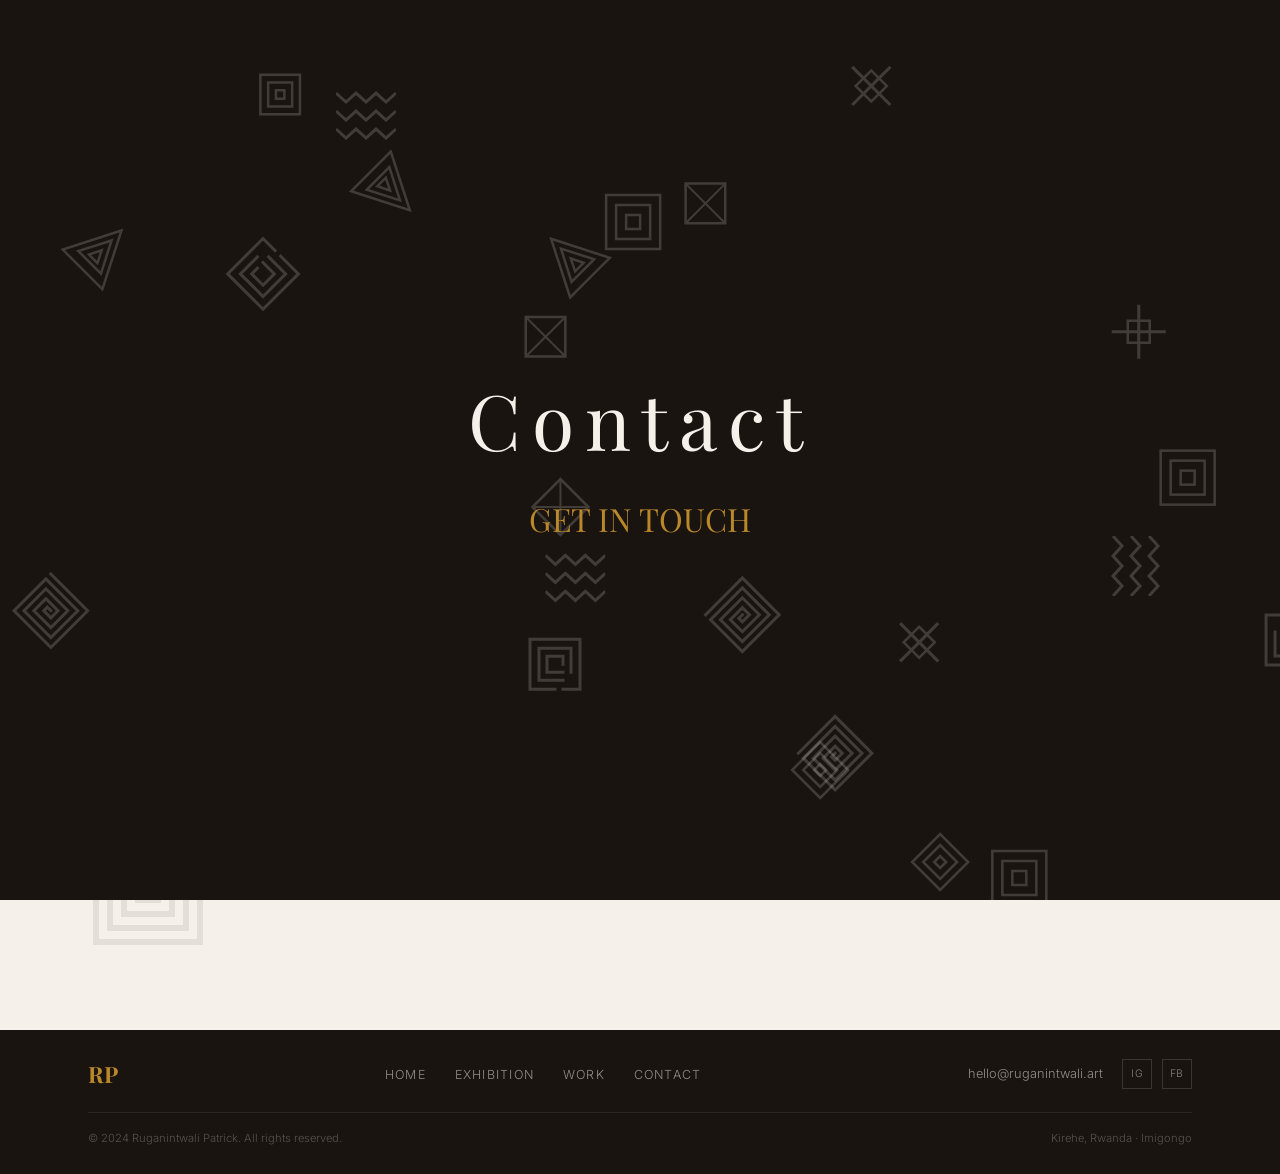
==== commit 74994a20: "Update contact section for clarity and accuracy" ====
--- a/contact.html
+++ b/contact.html
@@ -46,8 +46,7 @@
         <h1>Let's<br/><em>Talk</em></h1>
         <p class="contact-intro">
           Whether you want to commission a piece, inquire about an existing work,
-          organise a workshop, or simply learn more about Imigongo —
-          Patrick reads every message personally.
+          organise a workshop, or simply learn more about me.
         </p>
 
         <div class="contact-details">
@@ -57,7 +56,7 @@
           </div>
           <div class="contact-detail-item">
             <span class="detail-label">Location</span>
-            <span>Kirehe District, Eastern Province, Rwanda</span>
+            <span>Kicukiro, Kigali, Rwanda</span>
           </div>
           <div class="contact-detail-item">
             <span class="detail-label">Response time</span>
--- a/styles.css
+++ b/styles.css
@@ -46,7 +46,11 @@
   align-items: center;
   justify-content: center;
   overflow: hidden;
+<<<<<<< HEAD
   transition: opacity 0.8s var(--ease), visibility 0.8s;
+=======
+  transition: opacity 1.5s var(--ease), visibility 1.5s;
+>>>>>>> f2885e3d87f4c3ec5e467f15bb1c584b189c22d5
 }
 #loader.hidden { opacity: 0; visibility: hidden; pointer-events: none; }
 
@@ -60,7 +64,11 @@
   color: var(--cream);
   opacity: 0;
   transform: scale(0) rotate(0deg);
+<<<<<<< HEAD
   transition: opacity 0.5s var(--ease), transform 0.5s var(--ease);
+=======
+  transition: opacity 1.2s var(--ease), transform 1.2s var(--ease);
+>>>>>>> f2885e3d87f4c3ec5e467f15bb1c584b189c22d5
 }
 .lp-piece.show {
   opacity: 0.18;
@@ -84,18 +92,31 @@
   opacity: 0;
   transform: translateY(20px);
   display: inline-block;
+<<<<<<< HEAD
   transition: opacity 0.4s, transform 0.4s;
 }
 #loader-name span.show { opacity: 1; transform: translateY(0); }
 #loader-sub {
   font-family: var(--font-sans);
   font-size: clamp(0.9rem, 2vw, 1.3rem);
+=======
+  transition: opacity 0.8s, transform 0.8s;
+}
+#loader-name span.show { opacity: 1; transform: translateY(0); }
+#loader-sub {
+  font-family: var(--font-serif);
+  font-size: clamp(1.9rem, 3vw, 2rem);
+>>>>>>> f2885e3d87f4c3ec5e467f15bb1c584b189c22d5
   letter-spacing: 0.4em;
   text-transform: uppercase;
   color: var(--gold);
   margin-top: 0.5rem;
   opacity: 0;
+<<<<<<< HEAD
   transition: opacity 0.6s 0.3s;
+=======
+  transition: opacity 0.6s;
+>>>>>>> f2885e3d87f4c3ec5e467f15bb1c584b189c22d5
 }
 #loader-sub.show { opacity: 1; }
 
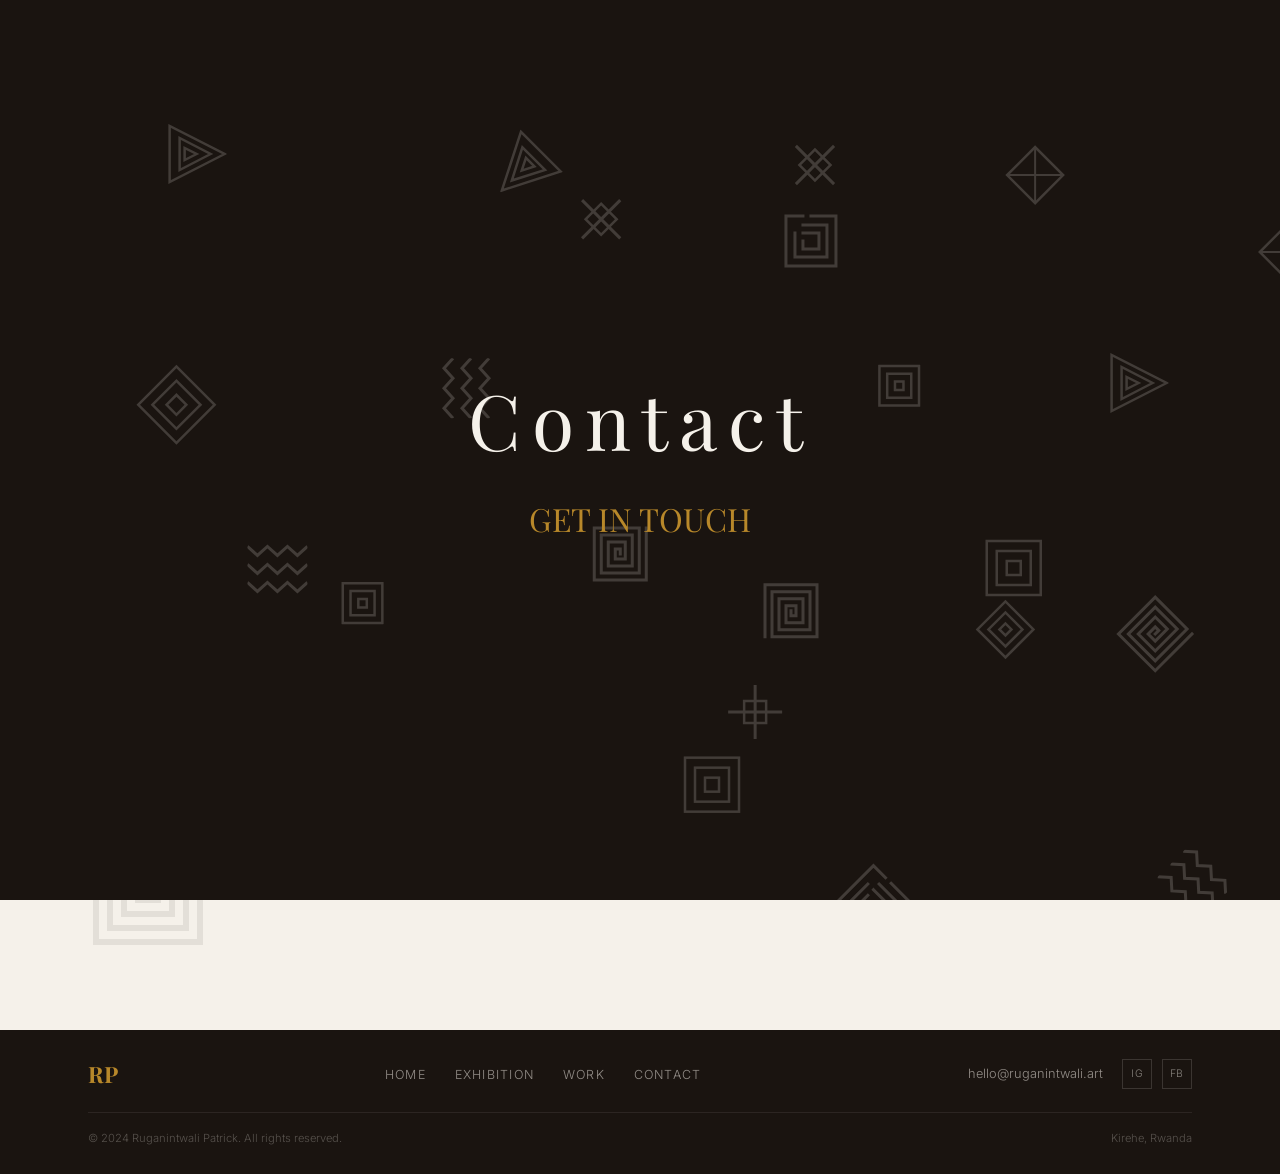
==== commit 13045e51: "Refactor content for clarity and accuracy across multiple pages" ====
--- a/contact.html
+++ b/contact.html
@@ -85,7 +85,7 @@
           </a>
         </div>
 
-        <!-- Imigongo decorative SVG -->
+        <!-- Decorative SVG -->
         <div class="contact-deco" aria-hidden="true"></div>
       </div>
 
@@ -183,7 +183,7 @@
       </div>
       <div class="footer-bottom">
         <span>© 2024 Ruganintwali Patrick. All rights reserved.</span>
-        <span>Kirehe, Rwanda · Imigongo</span>
+        <span>Kirehe, Rwanda</span>
       </div>
     </div>
   </footer>
--- a/styles.css
+++ b/styles.css
@@ -1,5 +1,5 @@
 /* ============================================================
-   RUGANINTWALI PATRICK — IMIGONGO ARTIST
+  RUGANINTWALI PATRICK — ARTIST
    styles.css
    ============================================================ */
 
@@ -891,7 +891,7 @@
   justify-content: center;
   gap: 1rem;
   background: linear-gradient(135deg, #1c1410 0%, #2e2018 50%, #1a1410 100%);
-  /* Subtle imigongo texture overlay */
+  /* Subtle texture overlay */
   background-size: cover;
 }
 .video-play-btn {
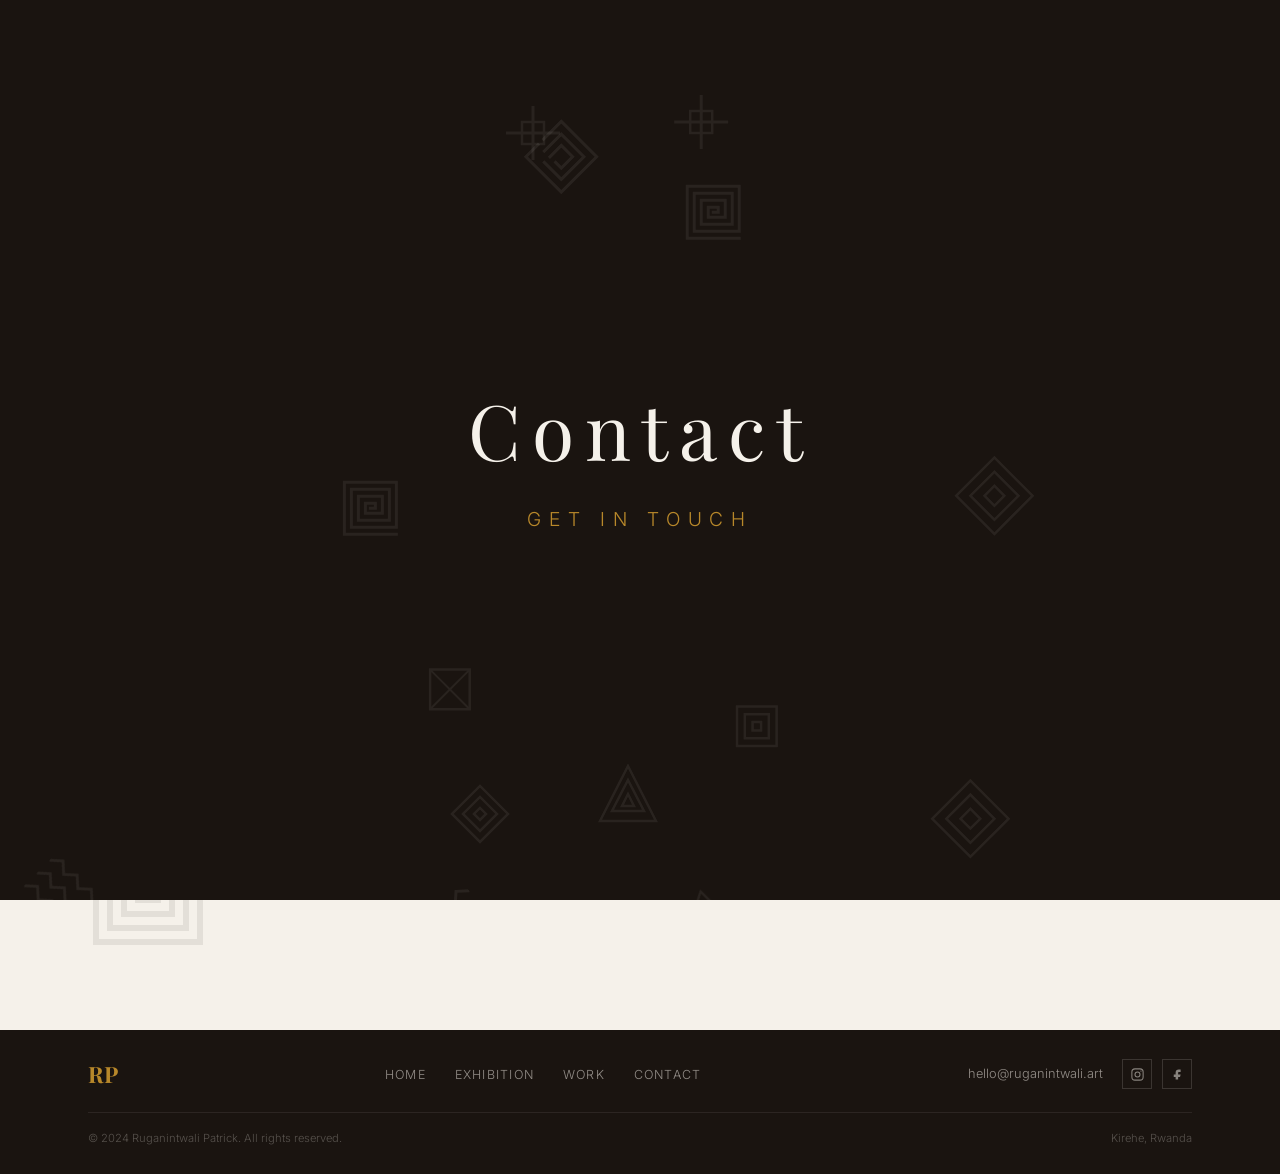
==== commit beb8b851: "Replace text links with SVG icons for social media in footer across multiple pages" ====
--- a/contact.html
+++ b/contact.html
@@ -176,8 +176,18 @@
         <div class="footer-right">
           <a href="mailto:hello@ruganintwali.art" class="footer-email">hello@ruganintwali.art</a>
           <div class="footer-socials">
-            <a href="#" aria-label="Instagram">IG</a>
-            <a href="#" aria-label="Facebook">FB</a>
+            <a href="#" aria-label="Instagram">
+              <svg viewBox="0 0 24 24" fill="none" stroke="currentColor" stroke-width="1.7" width="15" height="15" aria-hidden="true" focusable="false">
+                <rect x="3" y="3" width="18" height="18" rx="5"/>
+                <circle cx="12" cy="12" r="4"/>
+                <circle cx="17.5" cy="6.5" r="1" fill="currentColor" stroke="none"/>
+              </svg>
+            </a>
+            <a href="#" aria-label="Facebook">
+              <svg viewBox="0 0 24 24" fill="currentColor" width="15" height="15" aria-hidden="true" focusable="false">
+                <path d="M14 8h3V4h-3c-3.2 0-5 1.9-5 5v3H6v4h3v4h4v-4h3l1-4h-4V9c0-.8.2-1 1-1z"/>
+              </svg>
+            </a>
           </div>
         </div>
       </div>
--- a/styles.css
+++ b/styles.css
@@ -46,11 +46,7 @@
   align-items: center;
   justify-content: center;
   overflow: hidden;
-<<<<<<< HEAD
-  transition: opacity 0.8s var(--ease), visibility 0.8s;
-=======
-  transition: opacity 1.5s var(--ease), visibility 1.5s;
->>>>>>> f2885e3d87f4c3ec5e467f15bb1c584b189c22d5
+  transition: opacity 0.9s var(--ease), visibility 0.9s;
 }
 #loader.hidden { opacity: 0; visibility: hidden; pointer-events: none; }
 
@@ -58,20 +54,18 @@
   position: absolute;
   inset: 0;
   pointer-events: none;
+  opacity: 0.72;
+  filter: blur(0.6px);
 }
 .lp-piece {
   position: absolute;
   color: var(--cream);
   opacity: 0;
   transform: scale(0) rotate(0deg);
-<<<<<<< HEAD
-  transition: opacity 0.5s var(--ease), transform 0.5s var(--ease);
-=======
-  transition: opacity 1.2s var(--ease), transform 1.2s var(--ease);
->>>>>>> f2885e3d87f4c3ec5e467f15bb1c584b189c22d5
+  transition: opacity 0.7s var(--ease), transform 0.7s var(--ease);
 }
 .lp-piece.show {
-  opacity: 0.18;
+  opacity: 0.1;
   transform: scale(1) rotate(var(--rot));
 }
 
@@ -92,31 +86,18 @@
   opacity: 0;
   transform: translateY(20px);
   display: inline-block;
-<<<<<<< HEAD
-  transition: opacity 0.4s, transform 0.4s;
+  transition: opacity 0.55s, transform 0.55s;
 }
 #loader-name span.show { opacity: 1; transform: translateY(0); }
 #loader-sub {
   font-family: var(--font-sans);
-  font-size: clamp(0.9rem, 2vw, 1.3rem);
-=======
-  transition: opacity 0.8s, transform 0.8s;
-}
-#loader-name span.show { opacity: 1; transform: translateY(0); }
-#loader-sub {
-  font-family: var(--font-serif);
-  font-size: clamp(1.9rem, 3vw, 2rem);
->>>>>>> f2885e3d87f4c3ec5e467f15bb1c584b189c22d5
+  font-size: clamp(0.95rem, 2vw, 1.2rem);
   letter-spacing: 0.4em;
   text-transform: uppercase;
   color: var(--gold);
   margin-top: 0.5rem;
   opacity: 0;
-<<<<<<< HEAD
-  transition: opacity 0.6s 0.3s;
-=======
-  transition: opacity 0.6s;
->>>>>>> f2885e3d87f4c3ec5e467f15bb1c584b189c22d5
+  transition: opacity 0.5s 0.2s;
 }
 #loader-sub.show { opacity: 1; }
 
@@ -132,7 +113,7 @@
   position: absolute;
   left: 0; top: 0;
   color: var(--ink);
-  opacity: 0.055;
+  opacity: 0.04;
   pointer-events: none;
 }
 
@@ -994,6 +975,11 @@
   transition: border-color 0.2s, color 0.2s;
 }
 .footer-socials a:hover { border-color: var(--gold); color: var(--gold); }
+.footer-socials a svg {
+  width: 15px;
+  height: 15px;
+  display: block;
+}
 .footer-bottom {
   display: flex;
   justify-content: space-between;
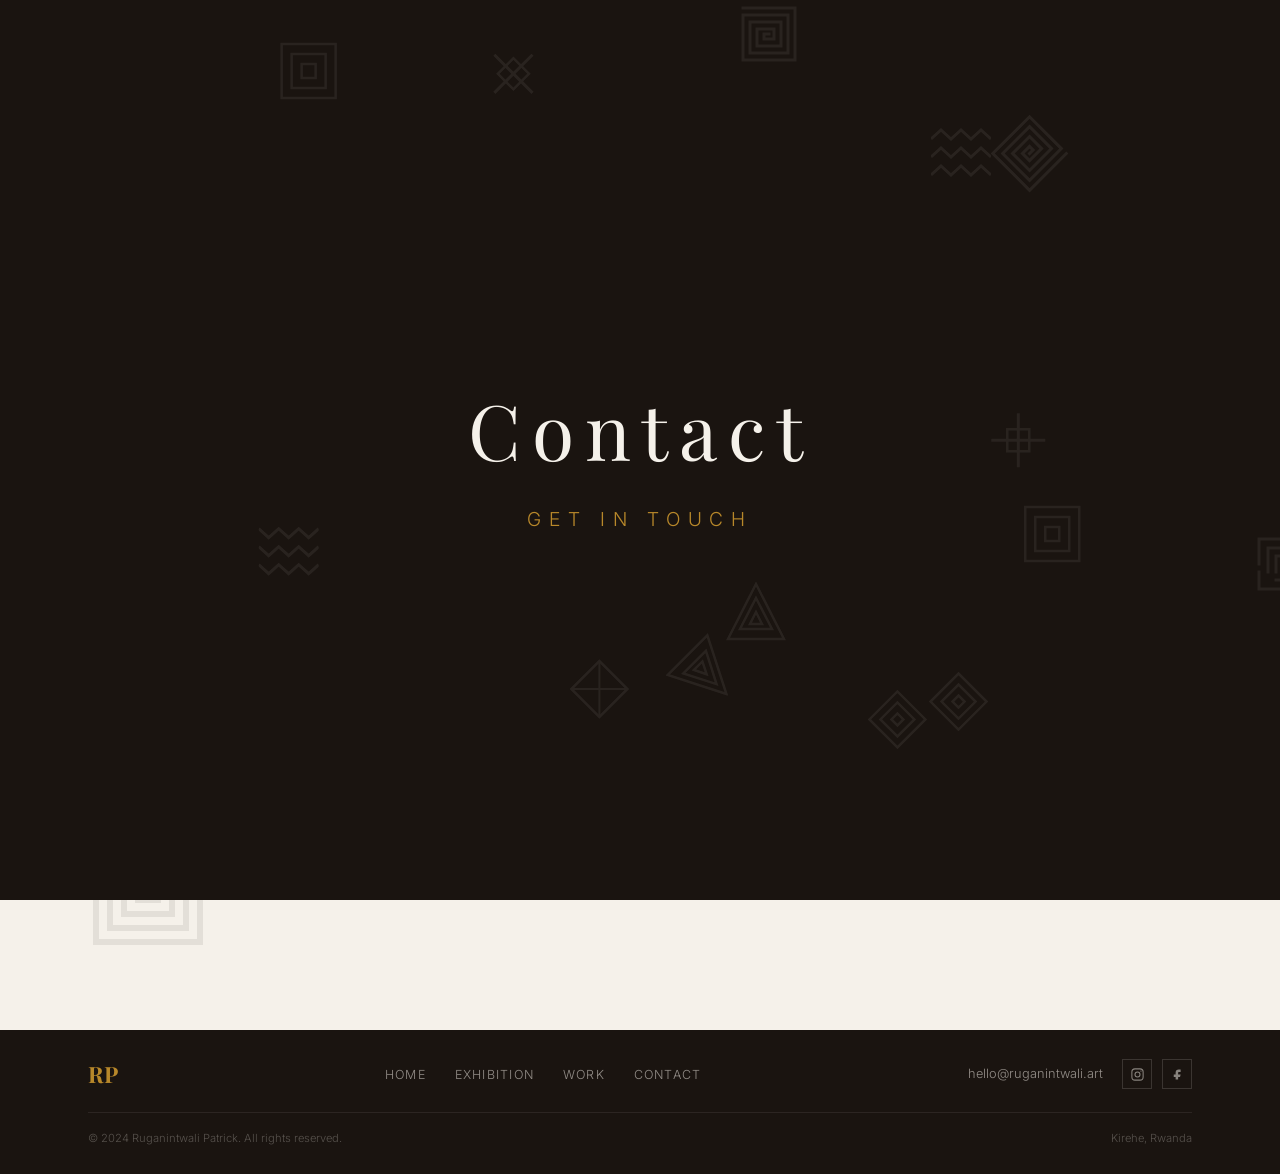
==== commit ddcf0c7d: "Add new images and implement dropdown navigation for work section" ====
--- a/contact.html
+++ b/contact.html
@@ -28,7 +28,14 @@
     <ul class="nav-links">
       <li><a href="index.html">Home</a></li>
       <li><a href="exhibition.html">Exhibition</a></li>
-      <li><a href="work.html">Work</a></li>
+      <li class="nav-dropdown">
+        <button class="nav-dropdown-toggle" type="button" aria-expanded="false">Work</button>
+        <ul class="nav-dropdown-menu">
+          <li><a href="work.html?view=sculpture">Sculpture</a></li>
+          <li><a href="work.html?view=painting">Painting</a></li>
+          <li><a href="work.html?view=settings">Settings</a></li>
+        </ul>
+      </li>
       <li><a href="contact.html" class="active">Contact</a></li>
     </ul>
     <button class="nav-burger" id="navBurger" aria-label="Toggle menu">
--- a/styles.css
+++ b/styles.css
@@ -167,6 +167,7 @@
   display: flex;
   gap: 2.5rem;
 }
+.nav-links li { position: relative; }
 .nav-links a {
   font-size: 0.85rem;
   letter-spacing: 0.12em;
@@ -188,6 +189,69 @@
 .nav-links a.active { color: var(--ink); }
 .nav-links a:hover::after,
 .nav-links a.active::after { width: 100%; }
+
+.nav-dropdown-toggle {
+  font-size: 0.85rem;
+  letter-spacing: 0.12em;
+  text-transform: uppercase;
+  color: var(--ink-light);
+  position: relative;
+  padding-bottom: 3px;
+  transition: color 0.2s;
+}
+.nav-dropdown-toggle::after {
+  content: '';
+  position: absolute;
+  bottom: 0;
+  left: 0;
+  width: 0;
+  height: 1px;
+  background: var(--red);
+  transition: width 0.3s var(--ease);
+}
+.nav-dropdown-toggle:hover,
+.nav-dropdown-toggle.active,
+.nav-dropdown.open .nav-dropdown-toggle {
+  color: var(--ink);
+}
+.nav-dropdown-toggle:hover::after,
+.nav-dropdown-toggle.active::after,
+.nav-dropdown.open .nav-dropdown-toggle::after {
+  width: 100%;
+}
+.nav-dropdown-menu {
+  position: absolute;
+  top: calc(100% + 0.75rem);
+  left: 0;
+  min-width: 180px;
+  padding: 0.5rem 0;
+  background: rgba(245, 241, 234, 0.98);
+  border: 1px solid var(--cream-dark);
+  box-shadow: 0 10px 24px rgba(26, 20, 16, 0.12);
+  opacity: 0;
+  visibility: hidden;
+  transform: translateY(6px);
+  transition: opacity 0.2s var(--ease), transform 0.2s var(--ease), visibility 0.2s;
+  z-index: 1010;
+}
+.nav-dropdown-menu li { width: 100%; }
+.nav-dropdown-menu a {
+  display: block;
+  padding: 0.45rem 0.9rem;
+  font-size: 0.76rem;
+  letter-spacing: 0.08em;
+  color: var(--ink-light);
+}
+.nav-dropdown-menu a::after { display: none; }
+.nav-dropdown-menu a:hover {
+  background: var(--cream-dark);
+  color: var(--ink);
+}
+.nav-dropdown.open .nav-dropdown-menu {
+  opacity: 1;
+  visibility: visible;
+  transform: translateY(0);
+}
 
 .nav-burger {
   display: none;
@@ -1561,6 +1625,21 @@
   #navbar.scrolled { padding: 0.8rem 1.5rem; }
   .nav-links { display: none; flex-direction: column; position: absolute; top: 100%; left: 0; right: 0; background: var(--cream); padding: 1.5rem; gap: 1.2rem; border-bottom: 1px solid var(--cream-dark); }
   .nav-links.open { display: flex; }
+  .nav-links li { width: 100%; }
+  .nav-dropdown-toggle { width: 100%; text-align: left; }
+  .nav-dropdown-menu {
+    position: static;
+    min-width: 0;
+    margin-top: 0.6rem;
+    border: 1px solid var(--cream-dark);
+    box-shadow: none;
+    background: var(--white);
+    opacity: 1;
+    visibility: visible;
+    transform: none;
+    display: none;
+  }
+  .nav-dropdown.open .nav-dropdown-menu { display: block; }
   .nav-burger { display: flex; }
   .bio-grid { grid-template-columns: 1fr; gap: 3rem; }
   .work-item { grid-template-columns: 1fr; gap: 2rem; }
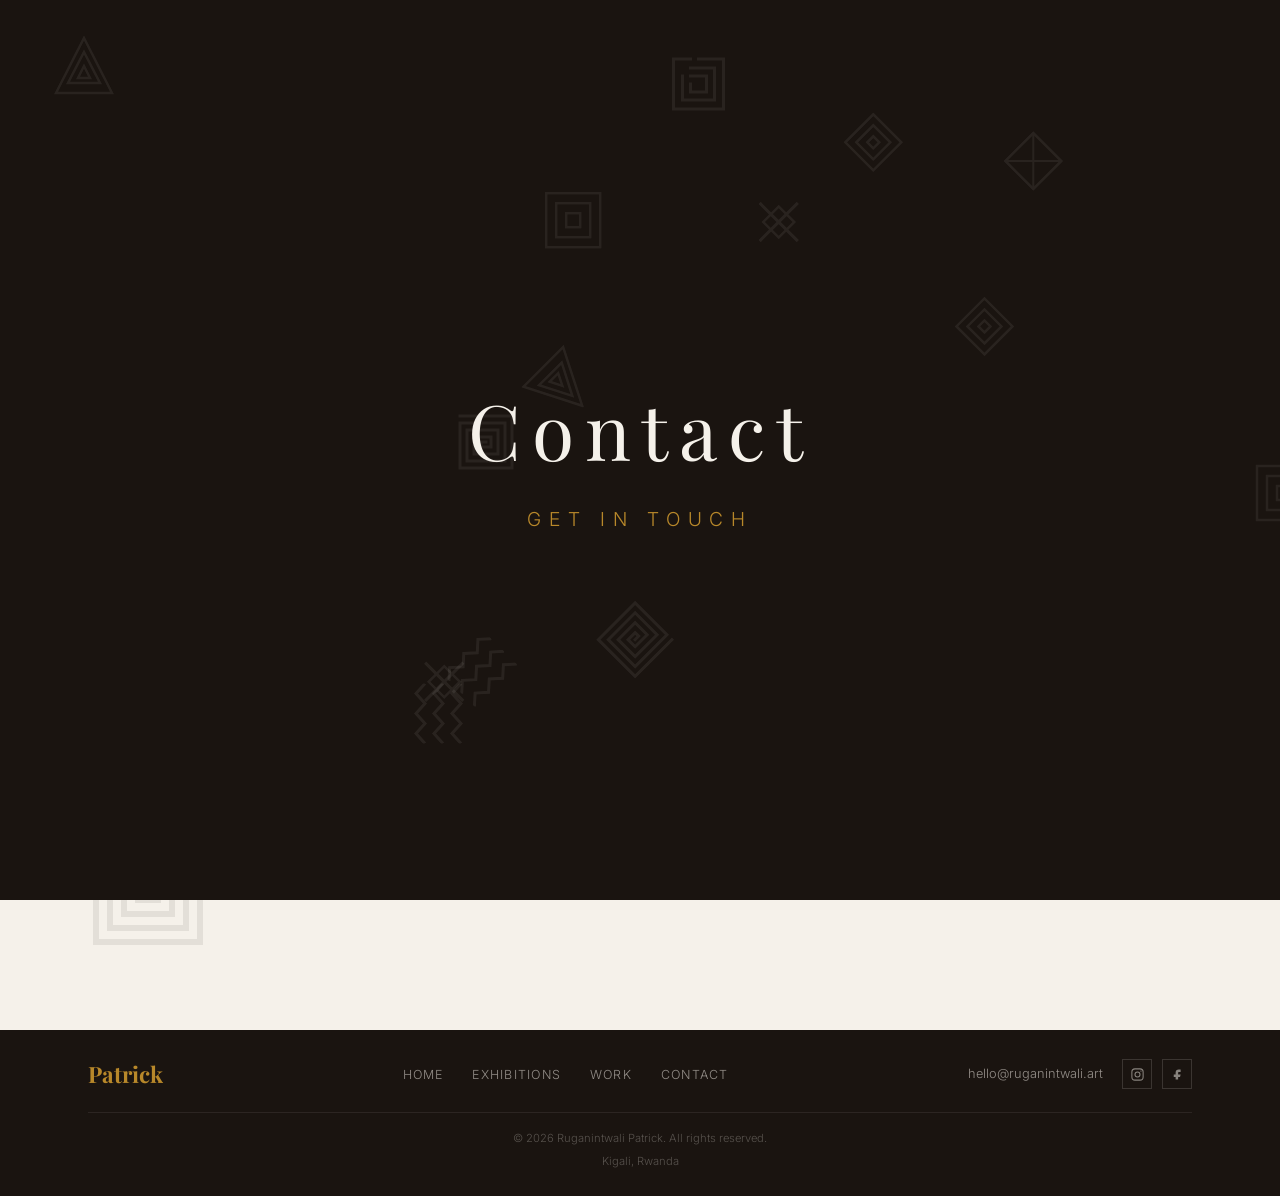
==== commit f6601c02: "Add new images for portfolio and update HTML metadata for SEO" ====
--- a/contact.html
+++ b/contact.html
@@ -3,7 +3,13 @@
 <head>
   <meta charset="UTF-8" />
   <meta name="viewport" content="width=device-width, initial-scale=1.0" />
-  <title>Contact — Ruganintwali Patrick</title>
+  <title>Ruganintwali Patrick</title>
+  <link rel="icon" href="data:image/svg+xml,%3Csvg xmlns='http://www.w3.org/2000/svg' viewBox='0 0 100 100'%3E%3Ctext y='0.9em' font-size='90'%3E%F0%9F%8E%A8%3C/text%3E%3C/svg%3E" />
+  <meta name="description" content="Get in touch with Ruganintwali Patrick for commissions, exhibitions, workshops, and general enquiries." />
+  <meta property="og:title" content="Contact — Ruganintwali Patrick" />
+  <meta property="og:description" content="Contact Ruganintwali Patrick for commissions, workshops, and exhibition enquiries." />
+  <meta property="og:type" content="website" />
+  <meta name="twitter:card" content="summary_large_image" />
   <link rel="preconnect" href="https://fonts.googleapis.com" />
   <link rel="preconnect" href="https://fonts.gstatic.com" crossorigin />
   <link href="https://fonts.googleapis.com/css2?family=Playfair+Display:ital,wght@0,400;0,600;0,700;1,400&family=Inter:wght@300;400;500&display=swap" rel="stylesheet" />
@@ -22,26 +28,8 @@
 
   <div id="bg-patterns" aria-hidden="true"></div>
 
-  <!-- NAV -->
-  <nav id="navbar">
-    <a href="index.html" class="nav-logo">RP</a>
-    <ul class="nav-links">
-      <li><a href="index.html">Home</a></li>
-      <li><a href="exhibition.html">Exhibition</a></li>
-      <li class="nav-dropdown">
-        <button class="nav-dropdown-toggle" type="button" aria-expanded="false">Work</button>
-        <ul class="nav-dropdown-menu">
-          <li><a href="work.html?view=sculpture">Sculpture</a></li>
-          <li><a href="work.html?view=painting">Painting</a></li>
-          <li><a href="work.html?view=settings">Settings</a></li>
-        </ul>
-      </li>
-      <li><a href="contact.html" class="active">Contact</a></li>
-    </ul>
-    <button class="nav-burger" id="navBurger" aria-label="Toggle menu">
-      <span></span><span></span><span></span>
-    </button>
-  </nav>
+  <!-- NAV (shared from index.html) -->
+  <div id="shared-nav"></div>
 
   <!-- CONTACT BODY -->
   <section id="contact-section">
@@ -169,41 +157,8 @@
     </div>
   </section>
 
-  <!-- FOOTER -->
-  <footer id="footer">
-    <div class="footer-inner">
-      <div class="footer-row">
-        <a href="index.html" class="footer-logo">RP</a>
-        <nav class="footer-nav" aria-label="Footer navigation">
-          <a href="index.html">Home</a>
-          <a href="exhibition.html">Exhibition</a>
-          <a href="work.html">Work</a>
-          <a href="contact.html">Contact</a>
-        </nav>
-        <div class="footer-right">
-          <a href="mailto:hello@ruganintwali.art" class="footer-email">hello@ruganintwali.art</a>
-          <div class="footer-socials">
-            <a href="#" aria-label="Instagram">
-              <svg viewBox="0 0 24 24" fill="none" stroke="currentColor" stroke-width="1.7" width="15" height="15" aria-hidden="true" focusable="false">
-                <rect x="3" y="3" width="18" height="18" rx="5"/>
-                <circle cx="12" cy="12" r="4"/>
-                <circle cx="17.5" cy="6.5" r="1" fill="currentColor" stroke="none"/>
-              </svg>
-            </a>
-            <a href="#" aria-label="Facebook">
-              <svg viewBox="0 0 24 24" fill="currentColor" width="15" height="15" aria-hidden="true" focusable="false">
-                <path d="M14 8h3V4h-3c-3.2 0-5 1.9-5 5v3H6v4h3v4h4v-4h3l1-4h-4V9c0-.8.2-1 1-1z"/>
-              </svg>
-            </a>
-          </div>
-        </div>
-      </div>
-      <div class="footer-bottom">
-        <span>© 2024 Ruganintwali Patrick. All rights reserved.</span>
-        <span>Kirehe, Rwanda</span>
-      </div>
-    </div>
-  </footer>
+  <!-- FOOTER (shared from index.html) -->
+  <div id="shared-footer"></div>
 
   <script src="script.js"></script>
 </body>
--- a/styles.css
+++ b/styles.css
@@ -562,6 +562,10 @@
 }
 .work-item:hover .work-img-wrap img { transform: scale(1.04); }
 
+#sculpture .work-img-wrap {
+  background: #1f1813;
+}
+
 .work-desc { padding: 1rem 0; }
 .work-num {
   font-family: var(--font-serif);
@@ -1046,7 +1050,11 @@
 }
 .footer-bottom {
   display: flex;
-  justify-content: space-between;
+  flex-direction: column;
+  align-items: center;
+  justify-content: center;
+  gap: 0.2rem;
+  text-align: center;
   font-size: 0.7rem;
   color: rgba(245,241,234,0.28);
 }
@@ -1114,19 +1122,6 @@
   border: 1px solid rgba(255,255,255,0.55);
   padding: 0.5rem 1.4rem;
 }
-
-.wcard-status {
-  position: absolute;
-  top: 0.8rem; left: 0.8rem;
-  font-size: 0.65rem;
-  letter-spacing: 0.15em;
-  text-transform: uppercase;
-  padding: 3px 10px;
-  border-radius: 1px;
-  font-weight: 500;
-}
-.wcard-status.available { background: var(--red); color: var(--white); }
-.wcard-status.sold      { background: var(--ink); color: rgba(255,255,255,0.55); }
 
 .wcard-info {
   padding: 1rem 0 0.5rem;
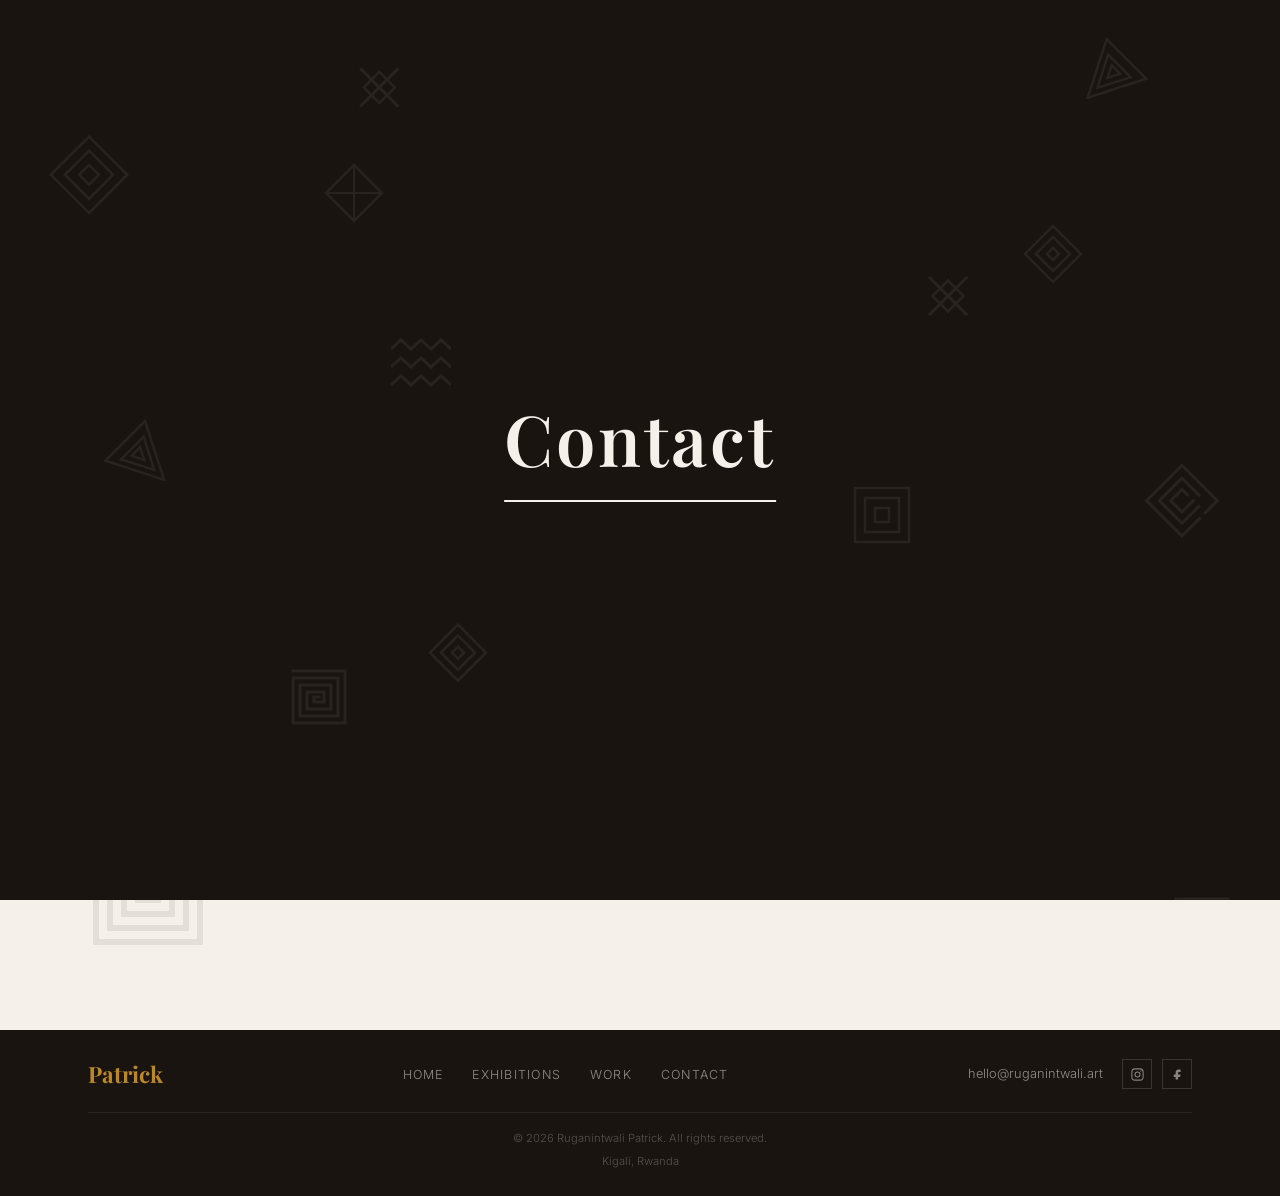
==== commit 8100eaec: "Add new 3D models and update HTML/CSS for loader animations - Added new 3D models: "Chest Plate.glb"" ====
--- a/contact.html
+++ b/contact.html
@@ -21,8 +21,12 @@
   <div id="loader">
     <div id="loader-patterns"></div>
     <div id="loader-center">
-      <div id="loader-name"><span>C</span><span>o</span><span>n</span><span>t</span><span>a</span><span>c</span><span>t</span></div>
-      <div id="loader-sub">Get in touch</div>
+      <div class="loader-name-wrap">
+        <div class="loader-name-mask">
+          <span class="loader-name">Contact</span>
+        </div>
+        <span class="loader-underline"></span>
+      </div>
     </div>
   </div>
 
--- a/styles.css
+++ b/styles.css
@@ -75,31 +75,42 @@
   text-align: center;
   color: var(--cream);
 }
-#loader-name {
-  font-family: var(--font-serif);
-  font-size: clamp(2.5rem, 6vw, 5rem);
-  letter-spacing: 0.12em;
-  display: flex;
-  gap: 0.02em;
-}
-#loader-name span {
-  opacity: 0;
-  transform: translateY(20px);
+.loader-name-wrap {
+  position: relative;
   display: inline-block;
-  transition: opacity 0.55s, transform 0.55s;
-}
-#loader-name span.show { opacity: 1; transform: translateY(0); }
-#loader-sub {
-  font-family: var(--font-sans);
-  font-size: clamp(0.95rem, 2vw, 1.2rem);
-  letter-spacing: 0.4em;
-  text-transform: uppercase;
-  color: var(--gold);
-  margin-top: 0.5rem;
-  opacity: 0;
-  transition: opacity 0.5s 0.2s;
-}
-#loader-sub.show { opacity: 1; }
+  padding-bottom: 14px;
+}
+/* Mask: hides the name until it slides up from below the line */
+.loader-name-mask {
+  overflow: hidden;
+  display: inline-block;
+  line-height: 1.15;
+}
+.loader-name {
+  display: inline-block;
+  font-family: var(--font-serif);
+  font-size: clamp(2.4rem, 5.5vw, 4.8rem);
+  font-weight: 600;
+  letter-spacing: 0.04em;
+  color: var(--cream);
+  white-space: nowrap;
+  transform: translateY(105%);
+  transition: transform 1.4s cubic-bezier(0.22, 1, 0.36, 1) 0.5s;
+}
+.loader-name.show { transform: translateY(0); }
+
+/* Line that draws first across the bottom, then stays as underline */
+.loader-underline {
+  position: absolute;
+  left: 50%;
+  bottom: 0;
+  width: 0;
+  height: 1.5px;
+  background: var(--cream);
+  transform: translateX(-50%);
+  transition: width 0.9s cubic-bezier(0.65, 0, 0.35, 1);
+}
+.loader-underline.show { width: 100%; }
 
 /* ---------- Background Patterns ---------- */
 #bg-patterns {
@@ -1214,6 +1225,99 @@
   background: var(--cream-dark);
   overflow: hidden;
   min-height: 380px;
+}
+.modal-img-side model-viewer {
+  position: absolute;
+  inset: 0;
+  width: 100%;
+  height: 100%;
+  background: #ffffff;
+  --poster-color: #ffffff;
+}
+/* When 3D viewer is mounted, the surrounding container should also be white
+   so any letterboxing matches */
+.modal-img-side:has(model-viewer:not([style*="display: none"])) {
+  background: #ffffff;
+}
+
+/* ---------- Modal gallery (prev/next arrows + counter) ---------- */
+.modal-gallery-arrow {
+  position: absolute;
+  top: 50%;
+  transform: translateY(-50%);
+  z-index: 3;
+  width: 44px;
+  height: 44px;
+  display: flex;
+  align-items: center;
+  justify-content: center;
+  background: rgba(26, 20, 16, 0.65);
+  color: var(--cream);
+  font-size: 1.8rem;
+  font-family: var(--font-serif);
+  line-height: 1;
+  border: 1px solid rgba(245, 241, 234, 0.25);
+  cursor: pointer;
+  transition: background 0.2s, border-color 0.2s, color 0.2s;
+  backdrop-filter: blur(8px);
+  -webkit-backdrop-filter: blur(8px);
+  user-select: none;
+}
+.modal-gallery-arrow:hover {
+  background: var(--ink);
+  border-color: var(--gold);
+  color: var(--gold);
+}
+.modal-gallery-arrow.prev { left: 1rem; }
+.modal-gallery-arrow.next { right: 1rem; }
+.modal-gallery-arrow[hidden] { display: none; }
+
+.modal-gallery-counter {
+  position: absolute;
+  top: 1rem;
+  left: 1rem;
+  z-index: 3;
+  padding: 4px 12px;
+  font-size: 0.72rem;
+  letter-spacing: 0.15em;
+  color: var(--cream);
+  background: rgba(26, 20, 16, 0.7);
+  border: 1px solid rgba(245, 241, 234, 0.18);
+  backdrop-filter: blur(8px);
+  -webkit-backdrop-filter: blur(8px);
+  font-variant-numeric: tabular-nums;
+}
+.modal-gallery-counter[hidden] { display: none; }
+.modal-3d-toggle {
+  position: absolute;
+  bottom: 1rem;
+  right: 1rem;
+  z-index: 4;
+  display: inline-flex;
+  align-items: center;
+  gap: 0.5rem;
+  padding: 0.6rem 1.1rem;
+  background: rgba(26, 20, 16, 0.85);
+  color: var(--cream);
+  font-family: var(--font-sans);
+  font-size: 0.72rem;
+  letter-spacing: 0.14em;
+  text-transform: uppercase;
+  border: 1px solid rgba(245, 241, 234, 0.3);
+  cursor: pointer;
+  transition: background 0.2s, border-color 0.2s, color 0.2s;
+  backdrop-filter: blur(8px);
+  -webkit-backdrop-filter: blur(8px);
+}
+.modal-3d-toggle:hover {
+  background: var(--ink);
+  border-color: var(--gold);
+  color: var(--gold);
+}
+.cube-icon {
+  font-size: 1rem;
+  line-height: 1;
+  color: var(--gold);
 }
 .modal-img-side img {
   width: 100%; height: 100%;
